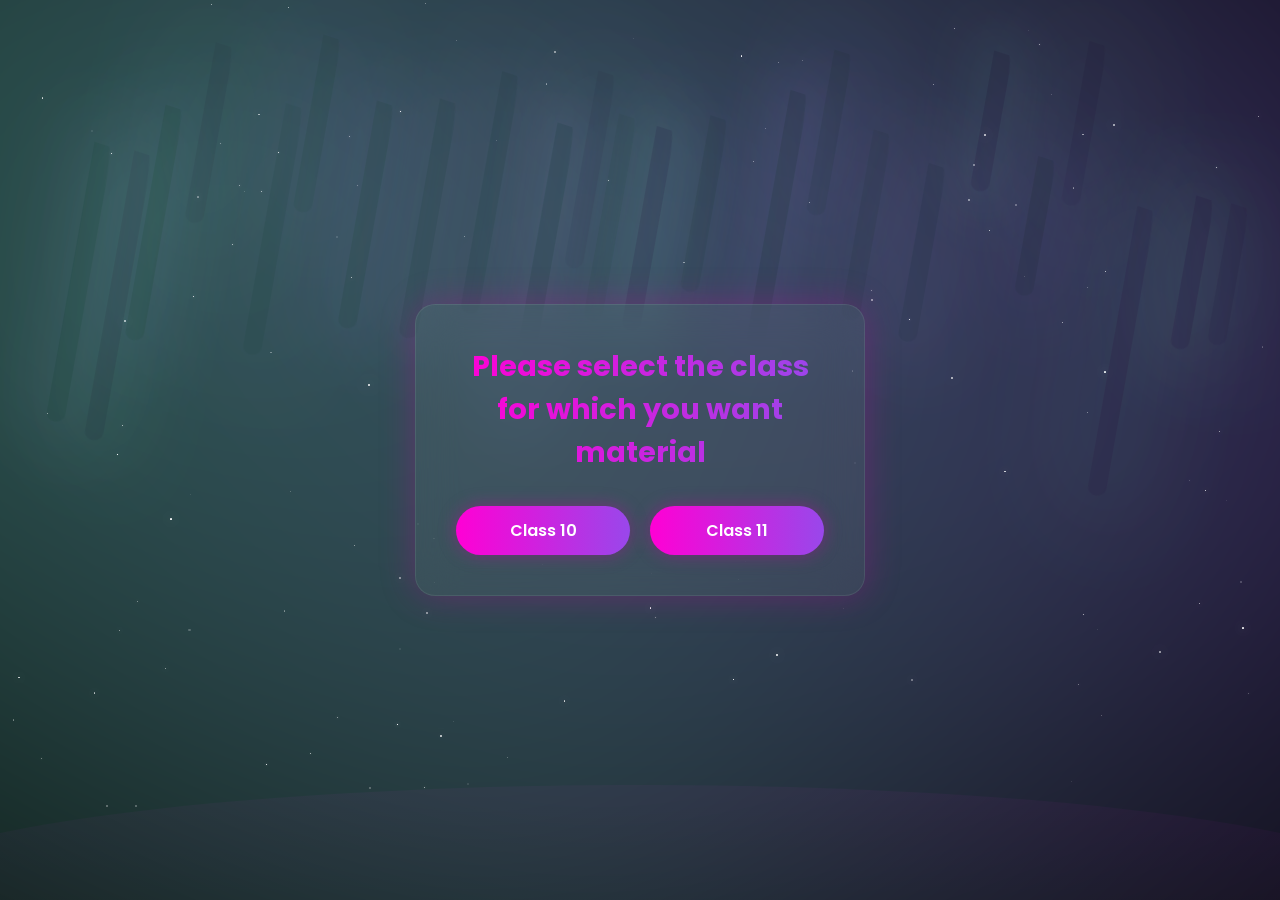
==== index.html @ b0e09a90 "Fresh start: replace with new files" ====
<!DOCTYPE html>
<html lang="en">
<head>
  <meta charset="UTF-8" />
  <meta name="viewport" content="width=device-width, initial-scale=1.0" />
  <title>Study Material Shop</title>
  <link rel="stylesheet" href="style.css" />
</head>
<body>
  <div class="aurora-bg" id="auroraBg">
    <div class="aurora-gradient"></div>
    <div class="aurora-ribbons" id="auroraRibbons"></div>
    <div class="stars" id="stars"></div>
    <div class="wave" style="animation-duration:9s;margin-top:-1300px"></div>
    <div class="wave" style="animation-duration:15s;margin-top:-1330px"></div>
    <div class="wave" style="animation-duration:7s;margin-top:-1360px"></div>
    <div class="wave" style="animation-duration:7s;margin-top:-1390px"></div>
    <div class="hill"></div>
  </div>

  <div class="landing-container">
    <div class="glass-card landing-card">
      <h1 class="gradient-text">Please select the class for which you want material</h1>
      <div class="btn-row">
        <a href="class10.html" class="gradient-btn">Class 10</a>
        <a href="class11.html" class="gradient-btn">Class 11</a>
      </div>
    </div>
  </div>

  <script src="aurora.js"></script>
</body>
</html>
---- style.css ----
@import url('https://fonts.googleapis.com/css2?family=Poppins:wght@400;500;600;700&display=swap');

*, *::before, *::after { box-sizing: border-box; margin: 0; padding: 0; }

:root {
  --background: #08000d;
  --foreground: #ffffff;
  --primary: hsl(310, 100%, 50%);
  --glow-pink: hsl(310, 100%, 40%);
  --glow-violet: hsl(270, 80%, 60%);
  --card-bg: hsl(270, 20%, 8%);
  --card-image-bg: hsl(25, 30%, 85%);
  --glass-bg: rgba(255, 255, 255, 0.06);
  --glass-border: rgba(255, 255, 255, 0.08);
  --muted-fg: hsl(270, 10%, 65%);
  --price-old: hsl(350, 80%, 65%);
  --accent: hsl(160, 80%, 55%);
  --radius: 1.25rem;
}

body {
  font-family: 'Poppins', sans-serif;
  background: var(--background);
  color: var(--foreground);
  min-height: 100vh;
  overflow-x: hidden;
}

a { text-decoration: none; color: inherit; }

/* Glass card */
.glass-card {
  background: var(--glass-bg);
  backdrop-filter: blur(20px);
  border: 1px solid var(--glass-border);
  border-radius: var(--radius);
}

.glass-card-hover:hover {
  transform: translateY(-6px);
  box-shadow: 0 0 60px hsla(310, 100%, 40%, 0.3);
}

/* Gradient text */
.gradient-text {
  background: linear-gradient(90deg, var(--primary), var(--glow-violet));
  -webkit-background-clip: text;
  background-clip: text;
  -webkit-text-fill-color: transparent;
}

/* Gradient button */
.gradient-btn {
  display: inline-block;
  background: linear-gradient(90deg, var(--primary), var(--glow-violet));
  color: #fff;
  box-shadow: 0 0 18px hsla(310, 100%, 40%, 0.4);
  transition: all 0.3s ease;
  padding: 12px 24px;
  border-radius: 50px;
  border: none;
  cursor: pointer;
  font-family: 'Poppins', sans-serif;
  font-size: 1rem;
  font-weight: 600;
  text-align: center;
}

.gradient-btn:hover {
  transform: translateY(-4px);
  box-shadow: 0 0 30px hsla(310, 100%, 40%, 0.8);
}

/* Landing */
.landing-container {
  position: relative;
  z-index: 10;
  min-height: 100vh;
  display: flex;
  align-items: center;
  justify-content: center;
}

.landing-card {
  text-align: center;
  width: 90%;
  max-width: 450px;
  padding: 2.5rem;
  box-shadow: 0 0 35px hsla(310, 100%, 40%, 0.3);
  animation: fadeInUp 0.8s ease;
}

.landing-card h1 { font-size: 1.8rem; margin-bottom: 2rem; }

.btn-row {
  display: flex;
  gap: 1.25rem;
  flex-wrap: wrap;
  justify-content: center;
}

.btn-row .gradient-btn { flex: 1; min-width: 140px; }

/* Class page layout */
.page-content {
  position: relative;
  z-index: 10;
  max-width: 1200px;
  margin: 0 auto;
  padding: 80px 20px 96px;
  animation: fadeInUp 0.8s ease;
}

.page-content h1 { font-size: 1.8rem; font-weight: 700; margin-bottom: 2.5rem; }

/* Switcher */
.switcher {
  position: fixed;
  top: 20px;
  left: 50%;
  transform: translateX(-50%);
  z-index: 50;
  display: flex;
  gap: 8px;
  padding: 6px;
  border-radius: 50px;
  background: var(--glass-bg);
  backdrop-filter: blur(20px);
  border: 1px solid var(--glass-border);
}

.switch-pill {
  padding: 8px 16px;
  border-radius: 25px;
  border: 1px solid rgba(255,255,255,0.2);
  background: rgba(255,255,255,0.05);
  backdrop-filter: blur(10px);
  color: #fff;
  cursor: pointer;
  transition: 0.3s ease;
  font-weight: 500;
  font-size: 0.9rem;
  font-family: 'Poppins', sans-serif;
}

.switch-pill:hover {
  background: linear-gradient(90deg, var(--primary), var(--glow-violet));
}

.switch-pill-active {
  background: #fff;
  color: var(--background);
  font-weight: 600;
}

.switch-pill-active:hover { background: #fff; }

/* Sort bar */
.sort-bar {
  display: flex;
  align-items: center;
  justify-content: flex-end;
  gap: 1rem;
  margin-bottom: 2.25rem;
}

.sort-bar label {
  font-size: 0.875rem;
  font-weight: 500;
  color: var(--muted-fg);
}

.sort-bar select {
  appearance: none;
  padding: 10px 40px 10px 20px;
  border-radius: 50px;
  background: rgba(255,255,255,0.08);
  backdrop-filter: blur(12px);
  border: 1px solid rgba(255,255,255,0.15);
  color: #fff;
  min-width: 200px;
  font-family: 'Poppins', sans-serif;
  font-size: 0.875rem;
  font-weight: 500;
  cursor: pointer;
  outline: none;
}

.sort-bar select option { background: hsl(270, 100%, 8%); }

.sort-bar .arrow {
  position: absolute;
  right: 16px;
  top: 50%;
  transform: translateY(-50%);
  pointer-events: none;
  font-size: 0.75rem;
  opacity: 0.8;
}

/* Product grid */
.product-grid {
  display: grid;
  gap: 2rem;
  grid-template-columns: repeat(auto-fit, minmax(260px, 1fr));
}

/* Product card */
.product-card {
  overflow: hidden;
  transition: all 0.3s ease;
  box-shadow: 0 0 40px hsla(310, 100%, 40%, 0.15);
}

.product-card:hover {
  transform: translateY(-6px);
  box-shadow: 0 0 60px hsla(310, 100%, 40%, 0.3);
}

.product-image {
  height: 260px;
  display: flex;
  align-items: center;
  justify-content: center;
  padding: 20px;
  background: var(--card-image-bg);
  text-align: center;
}

.product-image h2 {
  font-size: 1.125rem;
  font-weight: 600;
  margin-bottom: 0.5rem;
  color: var(--background);
}

.product-image p {
  font-size: 0.875rem;
  color: hsl(270, 20%, 30%);
}

.hot-badge {
  display: inline-block;
  margin-top: 0.75rem;
  padding: 4px 12px;
  border-radius: 50px;
  font-size: 0.75rem;
  font-weight: 600;
  background: linear-gradient(90deg, var(--primary), var(--glow-violet));
  color: #fff;
}

.product-info {
  padding: 20px;
  display: flex;
  justify-content: space-between;
  align-items: center;
}

.price-old {
  text-decoration: line-through;
  font-size: 0.875rem;
  color: var(--price-old);
}

.price-new {
  font-size: 1.125rem;
  font-weight: 600;
}

.product-actions {
  display: flex;
  align-items: center;
  gap: 12px;
}

.icon-btn {
  background: transparent;
  border: none;
  color: #fff;
  font-size: 1.25rem;
  cursor: pointer;
  transition: all 0.3s ease;
  display: flex;
  align-items: center;
  justify-content: center;
}

.icon-btn:hover { color: var(--primary); transform: scale(1.1); }

.qty-control {
  display: flex;
  align-items: center;
  gap: 8px;
  padding: 4px 8px;
  border-radius: 50px;
  background: var(--glass-bg);
  backdrop-filter: blur(20px);
  border: 1px solid var(--glass-border);
}

.qty-btn {
  width: 28px;
  height: 28px;
  border-radius: 50%;
  display: flex;
  align-items: center;
  justify-content: center;
  background: linear-gradient(90deg, var(--primary), var(--glow-violet));
  color: #fff;
  border: none;
  cursor: pointer;
  font-size: 0.875rem;
  font-weight: 600;
}

.qty-num {
  font-size: 0.875rem;
  font-weight: 600;
  min-width: 20px;
  text-align: center;
}

/* Floating cart */
.cart-float {
  position: fixed;
  bottom: 24px;
  right: 24px;
  z-index: 50;
}

.cart-float a {
  display: flex;
  align-items: center;
  gap: 8px;
  padding: 14px 24px;
  border-radius: 50px;
  background: linear-gradient(90deg, var(--primary), var(--glow-violet));
  color: #fff;
  font-weight: 600;
  font-size: 0.95rem;
  box-shadow: 0 0 30px hsla(310, 100%, 40%, 0.5);
  transition: all 0.3s ease;
}

.cart-float a:hover {
  transform: translateY(-4px);
  box-shadow: 0 0 40px hsla(310, 100%, 40%, 0.8);
}

.cart-badge {
  background: #fff;
  color: var(--background);
  font-size: 0.75rem;
  font-weight: 700;
  width: 22px;
  height: 22px;
  border-radius: 50%;
  display: flex;
  align-items: center;
  justify-content: center;
}

/* Cart page */
.cart-container {
  position: relative;
  z-index: 10;
  max-width: 800px;
  margin: 0 auto;
  padding: 80px 20px 96px;
  animation: fadeInUp 0.8s ease;
}

.cart-header {
  display: flex;
  align-items: center;
  gap: 12px;
  margin-bottom: 2rem;
}

.cart-header a {
  font-size: 1.5rem;
  transition: color 0.3s;
}

.cart-header a:hover { color: var(--primary); }

.cart-header h1 { font-size: 1.8rem; font-weight: 700; }

.cart-empty {
  text-align: center;
  padding: 4rem 2rem;
}

.cart-empty p { color: var(--muted-fg); margin: 1rem 0 2rem; font-size: 1.1rem; }

.cart-items { display: flex; flex-direction: column; gap: 1rem; }

.cart-item {
  display: flex;
  align-items: center;
  justify-content: space-between;
  padding: 1rem 1.25rem;
}

.cart-item-left { display: flex; flex-direction: column; gap: 2px; }

.cart-item-name { font-weight: 600; }

.cart-item-meta { font-size: 0.875rem; color: var(--muted-fg); }

.cart-item-right { display: flex; align-items: center; gap: 1rem; }

.cart-item-total { font-weight: 600; min-width: 70px; text-align: right; }

.remove-btn {
  background: transparent;
  border: none;
  color: hsl(350, 80%, 55%);
  cursor: pointer;
  font-size: 1.1rem;
  transition: opacity 0.3s;
}

.remove-btn:hover { opacity: 0.7; }

/* Delivery note */
.delivery-note {
  text-align: center;
  padding: 1rem;
  margin: 1.5rem 0;
  color: var(--accent);
  font-weight: 500;
  border-radius: var(--radius);
  background: var(--glass-bg);
  border: 1px solid var(--glass-border);
}

/* Bill */
.bill-section {
  padding: 1.5rem;
  margin: 1.5rem 0;
}

.bill-row {
  display: flex;
  justify-content: space-between;
  padding: 8px 0;
  font-size: 0.95rem;
}

.bill-row.savings { color: var(--accent); }

.bill-divider {
  border: none;
  border-top: 1px solid rgba(255,255,255,0.1);
  margin: 8px 0;
}

.bill-row.grand {
  font-size: 1.2rem;
  font-weight: 700;
  padding-top: 12px;
}

/* Email section */
.email-section { margin: 1.5rem 0; }

.email-section label {
  display: block;
  font-weight: 600;
  margin-bottom: 0.5rem;
}

.email-section .helper {
  font-size: 0.8rem;
  color: var(--muted-fg);
  margin-bottom: 0.75rem;
}

.email-input-row { display: flex; gap: 8px; }

.email-input {
  flex: 1;
  padding: 12px 20px;
  border-radius: 50px;
  border: 1px solid rgba(255,255,255,0.15);
  background: rgba(255,255,255,0.08);
  backdrop-filter: blur(12px);
  color: #fff;
  font-family: 'Poppins', sans-serif;
  font-size: 0.95rem;
  outline: none;
  transition: border-color 0.3s;
}

.email-input:focus { border-color: var(--primary); }

.email-input.invalid { border-color: hsl(350, 80%, 55%); }

.email-error {
  color: hsl(350, 80%, 55%);
  font-size: 0.8rem;
  margin-top: 6px;
  display: none;
}

/* Privacy info */
.privacy-info {
  padding: 1.25rem;
  margin: 1.5rem 0;
  font-size: 0.85rem;
  color: var(--muted-fg);
  line-height: 1.6;
  border-left: 3px solid var(--glow-violet);
}

.privacy-info strong { color: var(--foreground); }

/* Action buttons */
.cart-actions {
  display: flex;
  flex-direction: column;
  gap: 12px;
  margin-top: 1.5rem;
}

.btn-outline {
  padding: 12px 24px;
  border-radius: 50px;
  border: 1px solid rgba(255,255,255,0.2);
  background: transparent;
  color: #fff;
  font-family: 'Poppins', sans-serif;
  font-size: 1rem;
  font-weight: 500;
  cursor: pointer;
  transition: all 0.3s ease;
}

.btn-outline:hover {
  background: rgba(255,255,255,0.1);
}

.btn-danger {
  border-color: hsl(350, 80%, 55%);
  color: hsl(350, 80%, 55%);
}

.btn-danger:hover {
  background: hsla(350, 80%, 55%, 0.15);
}

/* Toast */
.toast {
  position: fixed;
  bottom: 24px;
  left: 50%;
  transform: translateX(-50%) translateY(100px);
  padding: 12px 24px;
  border-radius: 12px;
  background: hsl(270, 20%, 15%);
  color: #fff;
  font-family: 'Poppins', sans-serif;
  font-size: 0.9rem;
  z-index: 999;
  opacity: 0;
  transition: all 0.3s ease;
  pointer-events: none;
}

.toast.show {
  transform: translateX(-50%) translateY(0);
  opacity: 1;
}

/* Aurora background */
.aurora-bg {
  position: fixed;
  inset: 0;
  width: 100%;
  height: 100%;
  pointer-events: none;
  overflow: hidden;
  z-index: -2;
  background: #000;
}

.aurora-gradient {
  position: absolute;
  left: -50%; top: -50%;
  width: 200%; height: 200%;
  max-width: 2400px; max-height: 2400px;
  background:
    radial-gradient(ellipse at 25% 35%, rgba(80,255,170,0.22) 10%, transparent 60%),
    radial-gradient(ellipse at 75% 45%, rgba(150,90,255,0.22) 10%, transparent 60%),
    radial-gradient(ellipse at 50% 70%, rgba(120,255,200,0.14) 5%, transparent 65%),
    radial-gradient(ellipse at 40% 20%, rgba(170,110,255,0.15) 5%, transparent 70%);
  filter: blur(95px);
  animation: northern 28s linear infinite alternate;
  mix-blend-mode: screen;
}

.aurora-ribbons {
  position: absolute;
  left: 0; right: 0;
  margin: 0 auto;
  display: flex;
  justify-content: center;
  gap: 8px;
  align-items: flex-start;
  top: 10vh;
  max-width: 1400px;
  z-index: -1;
}

.stars { position: absolute; inset: 0; z-index: -4; }

.wave {
  position: absolute;
  left: 50%; top: 50%;
  width: 100vw; height: 100vw;
  max-width: 1400px; max-height: 1400px;
  border-radius: 47%;
  background: rgba(255,255,255,0.03);
  box-shadow: 0 0 30px 10px rgba(255,255,255,0.02);
  opacity: 0.06;
  animation: drift 9s infinite linear;
  z-index: -3;
  pointer-events: none;
}

.hill {
  position: absolute;
  bottom: 0; left: 0;
  width: 120vw; margin-left: -10vw;
  height: 215px; margin-bottom: -100px;
  border-radius: 50%;
  background: linear-gradient(rgb(10,0,10), black);
  box-shadow: 3px 0 50px rgba(0,0,0,0.6);
  z-index: 1;
}

/* Animations */
@keyframes drift {
  0% { transform: translate(-50%, -50%) rotate(0deg); }
  50% { transform: translate(-50%, -50%) rotate(180deg); }
  100% { transform: translate(-50%, -50%) rotate(360deg); }
}

@keyframes topup {
  0%, 100% { transform: translateY(30px); }
  50% { transform: translateY(100px); }
}

@keyframes northern {
  0% { transform: translate(5%, -2%); }
  25% { transform: translate(10%, 7%); }
  40% { transform: rotate(-10deg); }
  60% { transform: translate(7%, -2%); }
  85% { transform: translate(6%, 3%) rotate(12deg); }
  100% { transform: none; }
}

@keyframes fadeInUp {
  from { opacity: 0; transform: translateY(20px); }
  to { opacity: 1; transform: translateY(0); }
}

@media (prefers-reduced-motion: reduce) {
  * { animation: none !important; transition: none !important; }
}


/* FIXES */

/* Change the .hill rule */
.hill {
  position: absolute;
  bottom: 0; left: 0;
  width: 120vw; margin-left: -10vw;
  height: 215px; margin-bottom: -100px;
  border-radius: 50%;
  background: linear-gradient(rgb(10,0,10), black);
  box-shadow: 3px 0 50px rgba(0,0,0,0.6);
  z-index: -1; /* Changed from 1 to -1 */
}

/* Change the .page-content rule */
.page-content {
  position: relative;
  z-index: 10;
  max-width: 1200px;
  margin: 0 auto;
  padding: 80px 20px 96px;
  animation: fadeInUp 0.8s ease;
  min-height: 100vh; /* Add this so content area has height */
}

/* Add/update the .product-card rule */
.product-card {
  overflow: hidden;
  transition: all 0.3s ease;
  box-shadow: 0 0 40px hsla(310, 100%, 40%, 0.15);
  position: relative; /* Add this */
  z-index: 11; /* Add this */
}
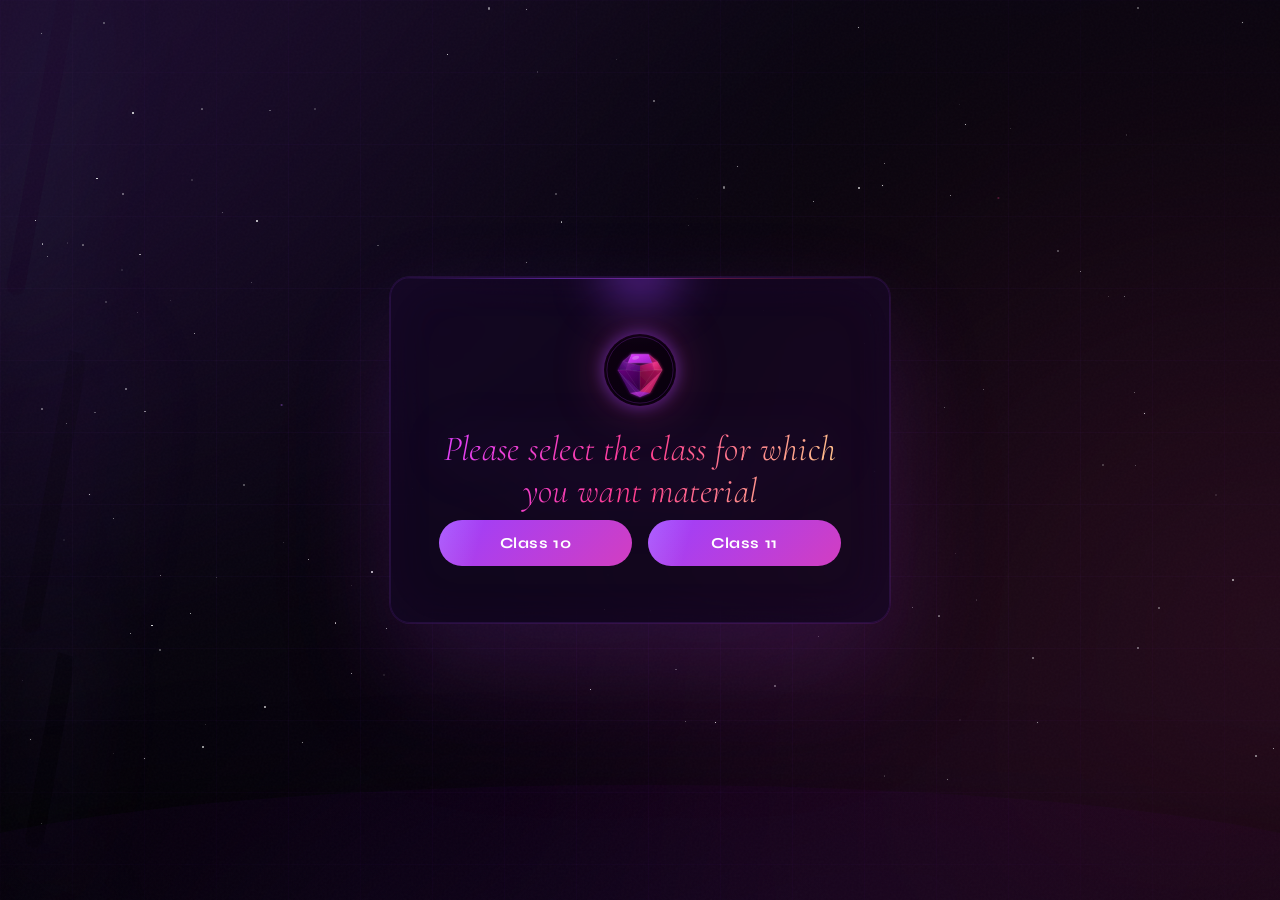
==== commit 78370d35: "Add files via upload" ====
--- a/index.html
+++ b/index.html
@@ -5,6 +5,7 @@
   <meta name="viewport" content="width=device-width, initial-scale=1.0" />
   <title>Study Material Shop</title>
   <link rel="stylesheet" href="style.css" />
+  <link rel="stylesheet" href="logo.css" />
 </head>
 <body>
   <div class="aurora-bg" id="auroraBg">
@@ -20,6 +21,7 @@
 
   <div class="landing-container">
     <div class="glass-card landing-card">
+      <img src="quartz-logo.svg" class="quartz-logo quartz-logo--landing" alt="Quartz">
       <h1 class="gradient-text">Please select the class for which you want material</h1>
       <div class="btn-row">
         <a href="class10.html" class="gradient-btn">Class 10</a>
--- a/style.css
+++ b/style.css
@@ -1,25 +1,38 @@
-@import url('https://fonts.googleapis.com/css2?family=Poppins:wght@400;500;600;700&display=swap');
+@import url('https://fonts.googleapis.com/css2?family=Syne:wght@400;500;600;700;800&family=Cormorant+Garamond:ital,wght@0,300;0,400;0,600;1,300;1,600&family=JetBrains+Mono:wght@300;400;500&display=swap');
 
 *, *::before, *::after { box-sizing: border-box; margin: 0; padding: 0; }
 
 :root {
-  --background: #08000d;
-  --foreground: #ffffff;
+  --background: #05030a;
+  --foreground: #f0eaff;
   --primary: hsl(310, 100%, 50%);
-  --glow-pink: hsl(310, 100%, 40%);
-  --glow-violet: hsl(270, 80%, 60%);
-  --card-bg: hsl(270, 20%, 8%);
-  --card-image-bg: hsl(25, 30%, 85%);
-  --glass-bg: rgba(255, 255, 255, 0.06);
-  --glass-border: rgba(255, 255, 255, 0.08);
-  --muted-fg: hsl(270, 10%, 65%);
-  --price-old: hsl(350, 80%, 65%);
-  --accent: hsl(160, 80%, 55%);
-  --radius: 1.25rem;
-}
+  --glow-pink: hsl(330, 100%, 55%);
+  --glow-violet: hsl(268, 85%, 62%);
+  --card-bg: hsl(268, 18%, 7%);
+  --card-image-bg: hsl(270, 12%, 10%);
+  --glass-bg: rgba(155, 63, 255, 0.04);
+  --glass-border: rgba(155, 63, 255, 0.14);
+  --muted-fg: rgba(200, 170, 255, 0.5);
+  --price-old: hsl(340, 70%, 60%);
+  --accent: hsl(155, 80%, 58%);
+  --radius: 20px;
+
+  /* Extended palette */
+  --violet: #9b3fff;
+  --rose: #ff3d8f;
+  --gold: #ffd28a;
+  --surface: rgba(155, 63, 255, 0.06);
+  --border-glow: rgba(155, 63, 255, 0.4);
+  --grad-main: linear-gradient(135deg, #9b3fff 0%, #ff3d8f 100%);
+  --grad-text: linear-gradient(110deg, #e040ff 0%, #ff3d8f 50%, #ffd28a 100%);
+}
+
+/* ═══════════════════ BASE ═══════════════════ */
+
+html { scroll-behavior: smooth; }
 
 body {
-  font-family: 'Poppins', sans-serif;
+  font-family: 'Syne', sans-serif;
   background: var(--background);
   color: var(--foreground);
   min-height: 100vh;
@@ -28,50 +41,207 @@
 
 a { text-decoration: none; color: inherit; }
 
-/* Glass card */
+::selection { background: rgba(155, 63, 255, 0.4); color: #fff; }
+
+/* ═══════════════════ SCROLLBAR ═══════════════════ */
+::-webkit-scrollbar { width: 4px; }
+::-webkit-scrollbar-track { background: var(--background); }
+::-webkit-scrollbar-thumb { background: rgba(155, 63, 255, 0.35); border-radius: 2px; }
+::-webkit-scrollbar-thumb:hover { background: rgba(155, 63, 255, 0.65); }
+
+/* ═══════════════════ AURORA / BACKGROUND ═══════════════════ */
+
+.aurora-bg {
+  position: fixed;
+  inset: 0;
+  width: 100%;
+  height: 100%;
+  pointer-events: none;
+  overflow: hidden;
+  z-index: -2;
+  background: #05030a;
+}
+
+/* Layered noise grain texture */
+.aurora-bg::after {
+  content: '';
+  position: absolute;
+  inset: 0;
+  background-image: url("data:image/svg+xml,%3Csvg viewBox='0 0 512 512' xmlns='http://www.w3.org/2000/svg'%3E%3Cfilter id='n'%3E%3CfeTurbulence type='fractalNoise' baseFrequency='0.75' numOctaves='4' stitchTiles='stitch'/%3E%3C/filter%3E%3Crect width='100%25' height='100%25' filter='url(%23n)' opacity='1'/%3E%3C/svg%3E");
+  opacity: 0.025;
+  pointer-events: none;
+}
+
+.aurora-gradient {
+  position: absolute;
+  left: -50%; top: -50%;
+  width: 200%; height: 200%;
+  max-width: 2400px; max-height: 2400px;
+  background:
+    radial-gradient(ellipse 60% 50% at 20% 30%, rgba(155, 63, 255, 0.18) 0%, transparent 70%),
+    radial-gradient(ellipse 50% 60% at 80% 60%, rgba(255, 61, 143, 0.14) 0%, transparent 65%),
+    radial-gradient(ellipse 40% 40% at 55% 85%, rgba(120, 20, 200, 0.12) 0%, transparent 70%),
+    radial-gradient(ellipse 70% 30% at 50% 10%, rgba(180, 80, 255, 0.08) 0%, transparent 80%);
+  filter: blur(80px);
+  animation: northern 28s linear infinite alternate;
+  mix-blend-mode: screen;
+}
+
+/* Grid overlay */
+.aurora-ribbons {
+  position: absolute;
+  inset: 0;
+  background-image:
+    linear-gradient(rgba(155, 63, 255, 0.035) 1px, transparent 1px),
+    linear-gradient(90deg, rgba(155, 63, 255, 0.035) 1px, transparent 1px);
+  background-size: 72px 72px;
+  mask-image: radial-gradient(ellipse 90% 90% at 50% 50%, black 30%, transparent 100%);
+}
+
+.stars {
+  position: absolute;
+  inset: 0;
+  z-index: -4;
+  background-image:
+    radial-gradient(1px 1px at 15% 20%, rgba(255,255,255,0.5) 0%, transparent 100%),
+    radial-gradient(1px 1px at 42% 8%, rgba(255,255,255,0.35) 0%, transparent 100%),
+    radial-gradient(1px 1px at 68% 35%, rgba(255,255,255,0.4) 0%, transparent 100%),
+    radial-gradient(1px 1px at 88% 15%, rgba(255,255,255,0.3) 0%, transparent 100%),
+    radial-gradient(1px 1px at 5% 60%, rgba(255,255,255,0.25) 0%, transparent 100%),
+    radial-gradient(1px 1px at 30% 75%, rgba(255,255,255,0.3) 0%, transparent 100%),
+    radial-gradient(1px 1px at 75% 80%, rgba(255,255,255,0.2) 0%, transparent 100%),
+    radial-gradient(1px 1px at 95% 55%, rgba(255,255,255,0.35) 0%, transparent 100%),
+    radial-gradient(1px 1px at 55% 92%, rgba(255,255,255,0.25) 0%, transparent 100%),
+    radial-gradient(1.5px 1.5px at 22% 45%, rgba(180,100,255,0.5) 0%, transparent 100%),
+    radial-gradient(1.5px 1.5px at 78% 22%, rgba(255,61,143,0.4) 0%, transparent 100%);
+}
+
+.wave {
+  position: absolute;
+  left: 50%; top: 50%;
+  width: 100vw; height: 100vw;
+  max-width: 1200px; max-height: 1200px;
+  border-radius: 47%;
+  background: rgba(155, 63, 255, 0.02);
+  box-shadow: 0 0 60px 20px rgba(155, 63, 255, 0.015);
+  opacity: 0.08;
+  animation: drift 12s infinite linear;
+  z-index: -3;
+  pointer-events: none;
+}
+
+.hill {
+  position: absolute;
+  bottom: 0; left: 0;
+  width: 120vw; margin-left: -10vw;
+  height: 215px; margin-bottom: -100px;
+  border-radius: 50%;
+  background: linear-gradient(rgb(8, 0, 14), #05030a);
+  box-shadow: 0 0 80px rgba(0, 0, 0, 0.8);
+  z-index: -1;
+}
+
+/* ═══════════════════ GLASS CARD ═══════════════════ */
+
 .glass-card {
-  background: var(--glass-bg);
-  backdrop-filter: blur(20px);
+  background: rgba(20, 8, 35, 0.65);
+  backdrop-filter: blur(24px) saturate(160%);
+  -webkit-backdrop-filter: blur(24px) saturate(160%);
   border: 1px solid var(--glass-border);
   border-radius: var(--radius);
+  position: relative;
+  overflow: hidden;
+}
+
+/* Subtle inner shine on top edge */
+.glass-card::before {
+  content: '';
+  position: absolute;
+  top: 0; left: 0; right: 0;
+  height: 1px;
+  background: linear-gradient(90deg, transparent, rgba(155, 63, 255, 0.5), rgba(255, 61, 143, 0.3), transparent);
+  pointer-events: none;
+}
+
+.glass-card-hover {
+  transition: all 0.4s cubic-bezier(0.22, 1, 0.36, 1);
 }
 
 .glass-card-hover:hover {
-  transform: translateY(-6px);
-  box-shadow: 0 0 60px hsla(310, 100%, 40%, 0.3);
-}
-
-/* Gradient text */
+  transform: translateY(-8px);
+  border-color: rgba(155, 63, 255, 0.35);
+  box-shadow:
+    0 0 0 1px rgba(155, 63, 255, 0.1),
+    0 20px 60px rgba(155, 63, 255, 0.2),
+    0 40px 120px rgba(255, 61, 143, 0.08),
+    inset 0 1px 0 rgba(255, 255, 255, 0.06);
+}
+
+/* ═══════════════════ GRADIENT TEXT ═══════════════════ */
+
 .gradient-text {
-  background: linear-gradient(90deg, var(--primary), var(--glow-violet));
+  background: var(--grad-text);
   -webkit-background-clip: text;
   background-clip: text;
   -webkit-text-fill-color: transparent;
-}
-
-/* Gradient button */
+  filter: drop-shadow(0 0 30px rgba(155, 63, 255, 0.4));
+}
+
+/* ═══════════════════ GRADIENT BUTTON ═══════════════════ */
+
 .gradient-btn {
-  display: inline-block;
-  background: linear-gradient(90deg, var(--primary), var(--glow-violet));
+  display: inline-flex;
+  align-items: center;
+  justify-content: center;
+  background: var(--grad-main);
+  background-size: 200% 100%;
+  background-position: 0% 50%;
   color: #fff;
-  box-shadow: 0 0 18px hsla(310, 100%, 40%, 0.4);
-  transition: all 0.3s ease;
-  padding: 12px 24px;
+  box-shadow: 0 0 0 rgba(155, 63, 255, 0);
+  transition: all 0.4s cubic-bezier(0.22, 1, 0.36, 1);
+  padding: 14px 32px;
   border-radius: 50px;
   border: none;
   cursor: pointer;
-  font-family: 'Poppins', sans-serif;
-  font-size: 1rem;
-  font-weight: 600;
+  font-family: 'Syne', sans-serif;
+  font-size: 0.95rem;
+  font-weight: 700;
+  letter-spacing: 0.04em;
   text-align: center;
+  position: relative;
+  overflow: hidden;
+}
+
+/* Shimmer sweep on hover */
+.gradient-btn::after {
+  content: '';
+  position: absolute;
+  inset: 0;
+  background: linear-gradient(105deg, transparent 40%, rgba(255,255,255,0.15) 50%, transparent 60%);
+  background-size: 200% 100%;
+  background-position: -100% 0;
+  transition: background-position 0s;
+  pointer-events: none;
 }
 
 .gradient-btn:hover {
-  transform: translateY(-4px);
-  box-shadow: 0 0 30px hsla(310, 100%, 40%, 0.8);
-}
-
-/* Landing */
+  transform: translateY(-3px);
+  background-position: 100% 50%;
+  box-shadow:
+    0 0 0 1px rgba(155, 63, 255, 0.2),
+    0 8px 30px rgba(155, 63, 255, 0.45),
+    0 20px 60px rgba(255, 61, 143, 0.2);
+}
+
+.gradient-btn:hover::after {
+  background-position: 200% 0;
+  transition: background-position 0.6s ease;
+}
+
+.gradient-btn:active { transform: translateY(0); }
+
+/* ═══════════════════ LANDING ═══════════════════ */
+
 .landing-container {
   position: relative;
   z-index: 10;
@@ -84,36 +254,84 @@
 .landing-card {
   text-align: center;
   width: 90%;
-  max-width: 450px;
-  padding: 2.5rem;
-  box-shadow: 0 0 35px hsla(310, 100%, 40%, 0.3);
-  animation: fadeInUp 0.8s ease;
-}
-
-.landing-card h1 { font-size: 1.8rem; margin-bottom: 2rem; }
+  max-width: 500px;
+  padding: 3.5rem 3rem;
+  animation: fadeInUp 0.9s cubic-bezier(0.22, 1, 0.36, 1);
+  box-shadow:
+    0 0 0 1px rgba(155, 63, 255, 0.12),
+    0 40px 100px rgba(155, 63, 255, 0.15),
+    0 80px 160px rgba(255, 61, 143, 0.06),
+    inset 0 0 60px rgba(155, 63, 255, 0.04);
+}
+
+/* Decorative gem glow at top of landing card */
+.landing-card::after {
+  content: '';
+  position: absolute;
+  top: -40px; left: 50%;
+  transform: translateX(-50%);
+  width: 120px; height: 80px;
+  background: radial-gradient(ellipse, rgba(155, 63, 255, 0.6) 0%, transparent 70%);
+  filter: blur(20px);
+  pointer-events: none;
+}
+
+.landing-card h1 {
+  font-family: 'Cormorant Garamond', Georgia, serif;
+  font-size: 2.2rem;
+  font-weight: 300;
+  font-style: italic;
+  letter-spacing: 0.01em;
+  line-height: 1.2;
+  margin-bottom: 0.5rem;
+  color: rgba(255,255,255,0.95);
+}
+
+.landing-card h1 strong {
+  font-weight: 600;
+  font-style: normal;
+  display: block;
+  font-size: 1.1em;
+  background: var(--grad-text);
+  -webkit-background-clip: text;
+  background-clip: text;
+  -webkit-text-fill-color: transparent;
+  letter-spacing: -0.01em;
+}
+
+/* Eyebrow label above h1 */
+.landing-eyebrow {
+  display: block;
+  font-family: 'JetBrains Mono', monospace;
+  font-size: 0.65rem;
+  letter-spacing: 0.22em;
+  text-transform: uppercase;
+  color: rgba(155, 63, 255, 0.7);
+  margin-bottom: 1rem;
+  font-weight: 400;
+}
+
+.landing-divider {
+  width: 60px;
+  height: 1px;
+  background: linear-gradient(90deg, transparent, rgba(155,63,255,0.6), rgba(255,61,143,0.4), transparent);
+  margin: 1.5rem auto 2rem;
+}
 
 .btn-row {
   display: flex;
-  gap: 1.25rem;
+  gap: 1rem;
   flex-wrap: wrap;
   justify-content: center;
 }
 
-.btn-row .gradient-btn { flex: 1; min-width: 140px; }
-
-/* Class page layout */
-.page-content {
-  position: relative;
-  z-index: 10;
-  max-width: 1200px;
-  margin: 0 auto;
-  padding: 80px 20px 96px;
-  animation: fadeInUp 0.8s ease;
-}
-
-.page-content h1 { font-size: 1.8rem; font-weight: 700; margin-bottom: 2.5rem; }
-
-/* Switcher */
+.btn-row .gradient-btn {
+  flex: 1;
+  min-width: 140px;
+}
+
+/* ═══════════════════ SWITCHER / NAV ═══════════════════ */
+
 .switcher {
   position: fixed;
   top: 20px;
@@ -121,72 +339,142 @@
   transform: translateX(-50%);
   z-index: 50;
   display: flex;
-  gap: 8px;
-  padding: 6px;
+  gap: 6px;
+  padding: 5px;
   border-radius: 50px;
-  background: var(--glass-bg);
-  backdrop-filter: blur(20px);
-  border: 1px solid var(--glass-border);
+  background: rgba(8, 4, 16, 0.75);
+  backdrop-filter: blur(24px) saturate(200%);
+  border: 1px solid rgba(155, 63, 255, 0.18);
+  box-shadow:
+    0 0 0 1px rgba(0,0,0,0.5),
+    0 8px 30px rgba(0,0,0,0.4),
+    inset 0 1px 0 rgba(255,255,255,0.04);
 }
 
 .switch-pill {
-  padding: 8px 16px;
+  padding: 9px 20px;
   border-radius: 25px;
-  border: 1px solid rgba(255,255,255,0.2);
-  background: rgba(255,255,255,0.05);
-  backdrop-filter: blur(10px);
+  border: 1px solid transparent;
+  background: transparent;
+  color: rgba(200, 170, 255, 0.6);
+  cursor: pointer;
+  transition: all 0.3s cubic-bezier(0.22, 1, 0.36, 1);
+  font-weight: 600;
+  font-size: 0.82rem;
+  font-family: 'Syne', sans-serif;
+  letter-spacing: 0.04em;
+  white-space: nowrap;
+}
+
+.switch-pill:hover {
   color: #fff;
-  cursor: pointer;
-  transition: 0.3s ease;
-  font-weight: 500;
-  font-size: 0.9rem;
-  font-family: 'Poppins', sans-serif;
-}
-
-.switch-pill:hover {
-  background: linear-gradient(90deg, var(--primary), var(--glow-violet));
+  background: rgba(155, 63, 255, 0.15);
+  border-color: rgba(155, 63, 255, 0.25);
 }
 
 .switch-pill-active {
-  background: #fff;
-  color: var(--background);
+  background: linear-gradient(135deg, rgba(155, 63, 255, 0.25), rgba(255, 61, 143, 0.15));
+  color: #fff;
+  border-color: rgba(155, 63, 255, 0.4);
+  box-shadow:
+    inset 0 1px 0 rgba(255,255,255,0.1),
+    0 0 16px rgba(155, 63, 255, 0.2);
+}
+
+.switch-pill-active:hover {
+  background: linear-gradient(135deg, rgba(155, 63, 255, 0.3), rgba(255, 61, 143, 0.2));
+}
+
+/* ═══════════════════ PAGE CONTENT ═══════════════════ */
+
+.page-content {
+  position: relative;
+  z-index: 10;
+  max-width: 1240px;
+  margin: 0 auto;
+  padding: 90px 28px 100px;
+  animation: fadeInUp 0.8s cubic-bezier(0.22, 1, 0.36, 1);
+  min-height: 100vh;
+}
+
+.page-content h1 {
+  font-family: 'Cormorant Garamond', Georgia, serif;
+  font-size: 2.6rem;
+  font-weight: 300;
+  font-style: italic;
+  letter-spacing: -0.01em;
+  margin-bottom: 2.5rem;
+  color: rgba(255,255,255,0.9);
+  position: relative;
+  display: inline-block;
+}
+
+.page-content h1 em {
+  font-style: normal;
   font-weight: 600;
-}
-
-.switch-pill-active:hover { background: #fff; }
-
-/* Sort bar */
+  background: var(--grad-text);
+  -webkit-background-clip: text;
+  background-clip: text;
+  -webkit-text-fill-color: transparent;
+}
+
+/* Decorative underline below h1 */
+.page-content h1::after {
+  content: '';
+  position: absolute;
+  bottom: -10px; left: 0;
+  width: 80px; height: 2px;
+  background: linear-gradient(90deg, var(--violet), var(--rose), transparent);
+  border-radius: 2px;
+}
+
+/* ═══════════════════ SORT BAR ═══════════════════ */
+
 .sort-bar {
   display: flex;
   align-items: center;
   justify-content: flex-end;
   gap: 1rem;
-  margin-bottom: 2.25rem;
+  margin-bottom: 2.5rem;
 }
 
 .sort-bar label {
-  font-size: 0.875rem;
-  font-weight: 500;
+  font-size: 0.75rem;
+  font-weight: 600;
+  letter-spacing: 0.1em;
+  text-transform: uppercase;
   color: var(--muted-fg);
+  font-family: 'JetBrains Mono', monospace;
 }
 
 .sort-bar select {
   appearance: none;
-  padding: 10px 40px 10px 20px;
+  -webkit-appearance: none;
+  padding: 11px 42px 11px 20px;
   border-radius: 50px;
-  background: rgba(255,255,255,0.08);
-  backdrop-filter: blur(12px);
-  border: 1px solid rgba(255,255,255,0.15);
+  background: rgba(20, 8, 35, 0.7);
+  backdrop-filter: blur(16px);
+  border: 1px solid rgba(155, 63, 255, 0.2);
   color: #fff;
   min-width: 200px;
-  font-family: 'Poppins', sans-serif;
-  font-size: 0.875rem;
-  font-weight: 500;
+  font-family: 'Syne', sans-serif;
+  font-size: 0.82rem;
+  font-weight: 600;
   cursor: pointer;
   outline: none;
-}
-
-.sort-bar select option { background: hsl(270, 100%, 8%); }
+  transition: all 0.3s ease;
+  background-image: url("data:image/svg+xml,%3Csvg xmlns='http://www.w3.org/2000/svg' viewBox='0 0 24 24' fill='none' stroke='%239b3fff' stroke-width='2'%3E%3Cpolyline points='6 9 12 15 18 9'%3E%3C/polyline%3E%3C/svg%3E");
+  background-repeat: no-repeat;
+  background-position: right 16px center;
+  background-size: 14px;
+}
+
+.sort-bar select:focus {
+  border-color: rgba(155, 63, 255, 0.5);
+  box-shadow: 0 0 0 3px rgba(155, 63, 255, 0.1);
+}
+
+.sort-bar select option { background: #12081e; }
 
 .sort-bar .arrow {
   position: absolute;
@@ -198,95 +486,172 @@
   opacity: 0.8;
 }
 
-/* Product grid */
+/* ═══════════════════ PRODUCT GRID ═══════════════════ */
+
 .product-grid {
   display: grid;
-  gap: 2rem;
-  grid-template-columns: repeat(auto-fit, minmax(260px, 1fr));
-}
-
-/* Product card */
+  gap: 1.5rem;
+  grid-template-columns: repeat(auto-fill, minmax(280px, 1fr));
+}
+
+/* ═══════════════════ PRODUCT CARD ═══════════════════ */
+
 .product-card {
   overflow: hidden;
-  transition: all 0.3s ease;
-  box-shadow: 0 0 40px hsla(310, 100%, 40%, 0.15);
+  transition: all 0.4s cubic-bezier(0.22, 1, 0.36, 1);
+  box-shadow: 0 0 0 1px rgba(155, 63, 255, 0.08), 0 20px 60px rgba(0,0,0,0.4);
+  background: rgba(14, 6, 26, 0.8);
+  backdrop-filter: blur(20px);
+  border: 1px solid rgba(155, 63, 255, 0.1);
+  border-radius: var(--radius);
+  position: relative;
+  z-index: 11;
+}
+
+/* Top accent line per card */
+.product-card::before {
+  content: '';
+  position: absolute;
+  top: 0; left: 0; right: 0;
+  height: 1px;
+  background: linear-gradient(90deg, transparent, rgba(155, 63, 255, 0.6), rgba(255, 61, 143, 0.4), transparent);
+  pointer-events: none;
+  z-index: 2;
+  opacity: 0;
+  transition: opacity 0.4s ease;
 }
 
 .product-card:hover {
-  transform: translateY(-6px);
-  box-shadow: 0 0 60px hsla(310, 100%, 40%, 0.3);
-}
+  transform: translateY(-10px) scale(1.01);
+  border-color: rgba(155, 63, 255, 0.3);
+  box-shadow:
+    0 0 0 1px rgba(155, 63, 255, 0.15),
+    0 30px 80px rgba(155, 63, 255, 0.18),
+    0 60px 120px rgba(255, 61, 143, 0.06);
+}
+
+.product-card:hover::before { opacity: 1; }
 
 .product-image {
-  height: 260px;
-  display: flex;
+  height: 240px;
+  display: flex;
+  flex-direction: column;
   align-items: center;
   justify-content: center;
-  padding: 20px;
-  background: var(--card-image-bg);
+  padding: 28px 24px;
+  background: linear-gradient(145deg, rgba(155, 63, 255, 0.08) 0%, rgba(255, 61, 143, 0.05) 100%);
   text-align: center;
+  position: relative;
+  border-bottom: 1px solid rgba(155, 63, 255, 0.08);
+}
+
+/* Decorative corner marks */
+.product-image::before,
+.product-image::after {
+  content: '';
+  position: absolute;
+  width: 18px; height: 18px;
+  border-color: rgba(155, 63, 255, 0.3);
+  border-style: solid;
+}
+.product-image::before {
+  top: 12px; left: 12px;
+  border-width: 1px 0 0 1px;
+}
+.product-image::after {
+  bottom: 12px; right: 12px;
+  border-width: 0 1px 1px 0;
 }
 
 .product-image h2 {
-  font-size: 1.125rem;
+  font-family: 'Cormorant Garamond', Georgia, serif;
+  font-size: 1.25rem;
   font-weight: 600;
   margin-bottom: 0.5rem;
-  color: var(--background);
+  color: var(--foreground);
+  line-height: 1.3;
 }
 
 .product-image p {
-  font-size: 0.875rem;
-  color: hsl(270, 20%, 30%);
+  font-size: 0.82rem;
+  color: var(--muted-fg);
+  line-height: 1.6;
+  font-weight: 400;
 }
 
 .hot-badge {
-  display: inline-block;
-  margin-top: 0.75rem;
-  padding: 4px 12px;
+  display: inline-flex;
+  align-items: center;
+  gap: 5px;
+  margin-top: 1rem;
+  padding: 5px 14px;
   border-radius: 50px;
-  font-size: 0.75rem;
-  font-weight: 600;
-  background: linear-gradient(90deg, var(--primary), var(--glow-violet));
-  color: #fff;
+  font-size: 0.7rem;
+  font-weight: 700;
+  letter-spacing: 0.08em;
+  text-transform: uppercase;
+  background: linear-gradient(110deg, rgba(155,63,255,0.2), rgba(255,61,143,0.2));
+  border: 1px solid rgba(255, 61, 143, 0.35);
+  color: #ff7ab8;
+  box-shadow: 0 0 16px rgba(255, 61, 143, 0.15);
+  font-family: 'JetBrains Mono', monospace;
 }
 
 .product-info {
-  padding: 20px;
+  padding: 18px 20px;
   display: flex;
   justify-content: space-between;
   align-items: center;
+  background: rgba(0,0,0,0.2);
 }
 
 .price-old {
   text-decoration: line-through;
-  font-size: 0.875rem;
-  color: var(--price-old);
+  font-size: 0.78rem;
+  color: rgba(255, 61, 143, 0.5);
+  font-family: 'JetBrains Mono', monospace;
+  font-weight: 300;
+  display: block;
 }
 
 .price-new {
-  font-size: 1.125rem;
-  font-weight: 600;
+  font-size: 1.2rem;
+  font-weight: 700;
+  font-family: 'JetBrains Mono', monospace;
+  background: linear-gradient(90deg, #e040ff, #ff3d8f);
+  -webkit-background-clip: text;
+  background-clip: text;
+  -webkit-text-fill-color: transparent;
+  display: block;
 }
 
 .product-actions {
   display: flex;
   align-items: center;
-  gap: 12px;
+  gap: 8px;
 }
 
 .icon-btn {
-  background: transparent;
-  border: none;
-  color: #fff;
-  font-size: 1.25rem;
+  background: rgba(155, 63, 255, 0.08);
+  border: 1px solid rgba(155, 63, 255, 0.15);
+  border-radius: 50%;
+  width: 36px; height: 36px;
+  color: rgba(200, 170, 255, 0.6);
+  font-size: 1rem;
   cursor: pointer;
-  transition: all 0.3s ease;
+  transition: all 0.3s cubic-bezier(0.22, 1, 0.36, 1);
   display: flex;
   align-items: center;
   justify-content: center;
 }
 
-.icon-btn:hover { color: var(--primary); transform: scale(1.1); }
+.icon-btn:hover {
+  color: var(--primary);
+  border-color: rgba(155, 63, 255, 0.5);
+  background: rgba(155, 63, 255, 0.15);
+  transform: scale(1.12);
+  box-shadow: 0 0 16px rgba(155, 63, 255, 0.25);
+}
 
 .qty-control {
   display: flex;
@@ -294,279 +659,448 @@
   gap: 8px;
   padding: 4px 8px;
   border-radius: 50px;
-  background: var(--glass-bg);
-  backdrop-filter: blur(20px);
-  border: 1px solid var(--glass-border);
+  background: rgba(20, 8, 35, 0.8);
+  backdrop-filter: blur(12px);
+  border: 1px solid rgba(155, 63, 255, 0.2);
 }
 
 .qty-btn {
-  width: 28px;
-  height: 28px;
+  width: 26px; height: 26px;
   border-radius: 50%;
   display: flex;
   align-items: center;
   justify-content: center;
-  background: linear-gradient(90deg, var(--primary), var(--glow-violet));
+  background: linear-gradient(135deg, var(--violet), var(--rose));
   color: #fff;
   border: none;
   cursor: pointer;
-  font-size: 0.875rem;
-  font-weight: 600;
+  font-size: 0.8rem;
+  font-weight: 700;
+  transition: all 0.25s ease;
+  box-shadow: 0 0 10px rgba(155, 63, 255, 0.3);
+}
+
+.qty-btn:hover {
+  transform: scale(1.1);
+  box-shadow: 0 0 18px rgba(155, 63, 255, 0.5);
 }
 
 .qty-num {
-  font-size: 0.875rem;
-  font-weight: 600;
+  font-size: 0.85rem;
+  font-weight: 700;
   min-width: 20px;
   text-align: center;
-}
-
-/* Floating cart */
+  font-family: 'JetBrains Mono', monospace;
+  color: #fff;
+}
+
+/* ═══════════════════ FLOATING CART ═══════════════════ */
+
 .cart-float {
   position: fixed;
-  bottom: 24px;
-  right: 24px;
+  bottom: 28px;
+  right: 28px;
   z-index: 50;
 }
 
 .cart-float a {
   display: flex;
   align-items: center;
-  gap: 8px;
-  padding: 14px 24px;
+  gap: 10px;
+  padding: 15px 26px;
   border-radius: 50px;
-  background: linear-gradient(90deg, var(--primary), var(--glow-violet));
+  background: linear-gradient(135deg, rgba(155, 63, 255, 0.9), rgba(255, 61, 143, 0.85));
   color: #fff;
-  font-weight: 600;
-  font-size: 0.95rem;
-  box-shadow: 0 0 30px hsla(310, 100%, 40%, 0.5);
-  transition: all 0.3s ease;
+  font-weight: 700;
+  font-size: 0.88rem;
+  letter-spacing: 0.04em;
+  font-family: 'Syne', sans-serif;
+  box-shadow:
+    0 0 0 1px rgba(155, 63, 255, 0.3),
+    0 10px 40px rgba(155, 63, 255, 0.35),
+    0 20px 60px rgba(255, 61, 143, 0.15),
+    inset 0 1px 0 rgba(255,255,255,0.15);
+  transition: all 0.4s cubic-bezier(0.22, 1, 0.36, 1);
+  position: relative;
+  overflow: hidden;
+}
+
+.cart-float a::before {
+  content: '';
+  position: absolute;
+  inset: 0;
+  background: linear-gradient(105deg, transparent 40%, rgba(255,255,255,0.12) 50%, transparent 60%);
+  background-size: 200% 100%;
+  background-position: -100% 0;
+  transition: background-position 0s;
 }
 
 .cart-float a:hover {
-  transform: translateY(-4px);
-  box-shadow: 0 0 40px hsla(310, 100%, 40%, 0.8);
+  transform: translateY(-5px) scale(1.02);
+  box-shadow:
+    0 0 0 1px rgba(155, 63, 255, 0.4),
+    0 15px 50px rgba(155, 63, 255, 0.5),
+    0 30px 80px rgba(255, 61, 143, 0.2);
+}
+
+.cart-float a:hover::before {
+  background-position: 200% 0;
+  transition: background-position 0.6s ease;
 }
 
 .cart-badge {
-  background: #fff;
-  color: var(--background);
-  font-size: 0.75rem;
-  font-weight: 700;
-  width: 22px;
-  height: 22px;
+  background: rgba(255,255,255,0.95);
+  color: #1a0030;
+  font-size: 0.7rem;
+  font-weight: 800;
+  width: 22px; height: 22px;
   border-radius: 50%;
   display: flex;
   align-items: center;
   justify-content: center;
-}
-
-/* Cart page */
+  font-family: 'Syne', sans-serif;
+  box-shadow: 0 2px 8px rgba(0,0,0,0.3);
+}
+
+/* ═══════════════════ CART PAGE ═══════════════════ */
+
 .cart-container {
   position: relative;
   z-index: 10;
-  max-width: 800px;
+  max-width: 740px;
   margin: 0 auto;
-  padding: 80px 20px 96px;
-  animation: fadeInUp 0.8s ease;
+  padding: 80px 24px 100px;
+  animation: fadeInUp 0.8s cubic-bezier(0.22, 1, 0.36, 1);
 }
 
 .cart-header {
   display: flex;
   align-items: center;
-  gap: 12px;
-  margin-bottom: 2rem;
+  gap: 14px;
+  margin-bottom: 2.5rem;
 }
 
 .cart-header a {
-  font-size: 1.5rem;
-  transition: color 0.3s;
-}
-
-.cart-header a:hover { color: var(--primary); }
-
-.cart-header h1 { font-size: 1.8rem; font-weight: 700; }
+  font-size: 1.4rem;
+  color: rgba(200, 170, 255, 0.6);
+  transition: all 0.3s ease;
+  width: 40px; height: 40px;
+  border-radius: 50%;
+  border: 1px solid rgba(155, 63, 255, 0.2);
+  background: rgba(155, 63, 255, 0.06);
+  display: flex;
+  align-items: center;
+  justify-content: center;
+}
+
+.cart-header a:hover {
+  color: var(--violet);
+  border-color: rgba(155, 63, 255, 0.5);
+  background: rgba(155, 63, 255, 0.12);
+  box-shadow: 0 0 16px rgba(155, 63, 255, 0.2);
+}
+
+.cart-header h1 {
+  font-family: 'Cormorant Garamond', Georgia, serif;
+  font-size: 2.2rem;
+  font-weight: 300;
+  font-style: italic;
+  letter-spacing: -0.01em;
+  color: rgba(255,255,255,0.92);
+}
 
 .cart-empty {
   text-align: center;
-  padding: 4rem 2rem;
-}
-
-.cart-empty p { color: var(--muted-fg); margin: 1rem 0 2rem; font-size: 1.1rem; }
-
-.cart-items { display: flex; flex-direction: column; gap: 1rem; }
+  padding: 5rem 2rem;
+}
+
+.cart-empty p {
+  color: var(--muted-fg);
+  margin: 1rem 0 2.5rem;
+  font-size: 1rem;
+  line-height: 1.7;
+}
+
+.cart-items { display: flex; flex-direction: column; gap: 1px; }
 
 .cart-item {
   display: flex;
   align-items: center;
   justify-content: space-between;
-  padding: 1rem 1.25rem;
-}
-
-.cart-item-left { display: flex; flex-direction: column; gap: 2px; }
-
-.cart-item-name { font-weight: 600; }
-
-.cart-item-meta { font-size: 0.875rem; color: var(--muted-fg); }
+  padding: 1.2rem 1.5rem;
+  background: rgba(14, 6, 26, 0.7);
+  border: 1px solid rgba(155, 63, 255, 0.1);
+  transition: border-color 0.3s ease;
+  border-radius: 14px;
+  margin-bottom: 8px;
+}
+
+.cart-item:hover {
+  border-color: rgba(155, 63, 255, 0.22);
+}
+
+.cart-item-left { display: flex; flex-direction: column; gap: 3px; }
+
+.cart-item-name {
+  font-weight: 700;
+  font-size: 0.95rem;
+  color: rgba(255,255,255,0.9);
+}
+
+.cart-item-meta {
+  font-size: 0.78rem;
+  color: var(--muted-fg);
+  font-family: 'JetBrains Mono', monospace;
+  font-weight: 300;
+}
 
 .cart-item-right { display: flex; align-items: center; gap: 1rem; }
 
-.cart-item-total { font-weight: 600; min-width: 70px; text-align: right; }
+.cart-item-total {
+  font-weight: 700;
+  min-width: 80px;
+  text-align: right;
+  font-family: 'JetBrains Mono', monospace;
+  color: #e040ff;
+  font-size: 1rem;
+}
 
 .remove-btn {
-  background: transparent;
-  border: none;
-  color: hsl(350, 80%, 55%);
+  background: rgba(255, 61, 143, 0.06);
+  border: 1px solid rgba(255, 61, 143, 0.15);
+  border-radius: 50%;
+  width: 30px; height: 30px;
+  display: flex;
+  align-items: center;
+  justify-content: center;
+  color: rgba(255, 100, 160, 0.6);
   cursor: pointer;
-  font-size: 1.1rem;
-  transition: opacity 0.3s;
-}
-
-.remove-btn:hover { opacity: 0.7; }
-
-/* Delivery note */
+  font-size: 0.9rem;
+  transition: all 0.3s ease;
+}
+
+.remove-btn:hover {
+  background: rgba(255, 61, 143, 0.15);
+  border-color: rgba(255, 61, 143, 0.4);
+  color: var(--rose);
+  box-shadow: 0 0 14px rgba(255, 61, 143, 0.2);
+}
+
+/* ═══════════════════ DELIVERY NOTE ═══════════════════ */
+
 .delivery-note {
   text-align: center;
-  padding: 1rem;
+  padding: 1rem 1.5rem;
   margin: 1.5rem 0;
   color: var(--accent);
+  font-weight: 600;
+  font-size: 0.88rem;
+  letter-spacing: 0.03em;
+  border-radius: 14px;
+  background: rgba(80, 220, 160, 0.05);
+  border: 1px solid rgba(80, 220, 160, 0.18);
+  display: flex;
+  align-items: center;
+  justify-content: center;
+  gap: 8px;
+}
+
+/* ═══════════════════ BILL ═══════════════════ */
+
+.bill-section {
+  padding: 1.8rem 2rem;
+  margin: 1.5rem 0;
+  border-radius: 16px;
+  background: rgba(14, 6, 26, 0.7);
+  border: 1px solid rgba(155, 63, 255, 0.12);
+}
+
+.bill-row {
+  display: flex;
+  justify-content: space-between;
+  padding: 9px 0;
+  font-size: 0.9rem;
+  color: rgba(200, 170, 255, 0.75);
   font-weight: 500;
-  border-radius: var(--radius);
-  background: var(--glass-bg);
-  border: 1px solid var(--glass-border);
-}
-
-/* Bill */
-.bill-section {
-  padding: 1.5rem;
-  margin: 1.5rem 0;
-}
-
-.bill-row {
-  display: flex;
-  justify-content: space-between;
-  padding: 8px 0;
-  font-size: 0.95rem;
-}
-
-.bill-row.savings { color: var(--accent); }
+}
+
+.bill-row span:last-child {
+  font-family: 'JetBrains Mono', monospace;
+  font-size: 0.88rem;
+  font-weight: 400;
+}
+
+.bill-row.savings {
+  color: var(--accent);
+}
+
+.bill-row.savings span:last-child {
+  color: var(--accent);
+  font-weight: 600;
+}
 
 .bill-divider {
   border: none;
-  border-top: 1px solid rgba(255,255,255,0.1);
-  margin: 8px 0;
+  border-top: 1px solid rgba(155, 63, 255, 0.1);
+  margin: 10px 0;
 }
 
 .bill-row.grand {
+  font-size: 1.15rem;
+  font-weight: 700;
+  padding-top: 14px;
+  color: rgba(255,255,255,0.95);
+}
+
+.bill-row.grand span:last-child {
+  font-family: 'JetBrains Mono', monospace;
   font-size: 1.2rem;
-  font-weight: 700;
-  padding-top: 12px;
-}
-
-/* Email section */
+  background: var(--grad-text);
+  -webkit-background-clip: text;
+  background-clip: text;
+  -webkit-text-fill-color: transparent;
+  font-weight: 600;
+}
+
+/* ═══════════════════ EMAIL ═══════════════════ */
+
 .email-section { margin: 1.5rem 0; }
 
 .email-section label {
   display: block;
-  font-weight: 600;
-  margin-bottom: 0.5rem;
+  font-weight: 700;
+  font-size: 0.82rem;
+  letter-spacing: 0.1em;
+  text-transform: uppercase;
+  margin-bottom: 6px;
+  color: rgba(200, 170, 255, 0.8);
+  font-family: 'JetBrains Mono', monospace;
 }
 
 .email-section .helper {
-  font-size: 0.8rem;
+  font-size: 0.78rem;
   color: var(--muted-fg);
-  margin-bottom: 0.75rem;
-}
-
-.email-input-row { display: flex; gap: 8px; }
+  margin-bottom: 1rem;
+  line-height: 1.5;
+}
+
+.email-input-row { display: flex; gap: 10px; }
 
 .email-input {
   flex: 1;
-  padding: 12px 20px;
+  padding: 14px 22px;
   border-radius: 50px;
-  border: 1px solid rgba(255,255,255,0.15);
-  background: rgba(255,255,255,0.08);
-  backdrop-filter: blur(12px);
+  border: 1px solid rgba(155, 63, 255, 0.2);
+  background: rgba(14, 6, 26, 0.8);
+  backdrop-filter: blur(16px);
   color: #fff;
-  font-family: 'Poppins', sans-serif;
-  font-size: 0.95rem;
+  font-family: 'Syne', sans-serif;
+  font-size: 0.92rem;
+  font-weight: 500;
   outline: none;
-  transition: border-color 0.3s;
-}
-
-.email-input:focus { border-color: var(--primary); }
-
-.email-input.invalid { border-color: hsl(350, 80%, 55%); }
+  transition: all 0.3s ease;
+}
+
+.email-input::placeholder { color: rgba(155, 63, 255, 0.35); }
+
+.email-input:focus {
+  border-color: rgba(155, 63, 255, 0.55);
+  background: rgba(20, 8, 35, 0.9);
+  box-shadow: 0 0 0 3px rgba(155, 63, 255, 0.1), 0 0 20px rgba(155, 63, 255, 0.08);
+}
+
+.email-input.invalid {
+  border-color: rgba(255, 61, 143, 0.55);
+  box-shadow: 0 0 0 3px rgba(255, 61, 143, 0.1);
+}
 
 .email-error {
-  color: hsl(350, 80%, 55%);
-  font-size: 0.8rem;
-  margin-top: 6px;
+  color: var(--rose);
+  font-size: 0.78rem;
+  font-family: 'JetBrains Mono', monospace;
+  margin-top: 8px;
   display: none;
-}
-
-/* Privacy info */
+  opacity: 0.85;
+}
+
+/* ═══════════════════ PRIVACY ═══════════════════ */
+
 .privacy-info {
-  padding: 1.25rem;
+  padding: 1.4rem 1.6rem;
   margin: 1.5rem 0;
-  font-size: 0.85rem;
-  color: var(--muted-fg);
-  line-height: 1.6;
-  border-left: 3px solid var(--glow-violet);
-}
-
-.privacy-info strong { color: var(--foreground); }
-
-/* Action buttons */
+  font-size: 0.83rem;
+  color: rgba(180, 150, 230, 0.6);
+  line-height: 1.7;
+  border-radius: 14px;
+  background: rgba(155, 63, 255, 0.04);
+  border: 1px solid rgba(155, 63, 255, 0.1);
+  border-left: 3px solid rgba(155, 63, 255, 0.4);
+}
+
+.privacy-info strong { color: rgba(220, 200, 255, 0.85); }
+
+/* ═══════════════════ CART ACTIONS ═══════════════════ */
+
 .cart-actions {
   display: flex;
   flex-direction: column;
-  gap: 12px;
-  margin-top: 1.5rem;
+  gap: 10px;
+  margin-top: 2rem;
 }
 
 .btn-outline {
-  padding: 12px 24px;
+  padding: 15px 28px;
   border-radius: 50px;
-  border: 1px solid rgba(255,255,255,0.2);
+  border: 1px solid rgba(155, 63, 255, 0.25);
   background: transparent;
-  color: #fff;
-  font-family: 'Poppins', sans-serif;
-  font-size: 1rem;
-  font-weight: 500;
+  color: rgba(200, 170, 255, 0.8);
+  font-family: 'Syne', sans-serif;
+  font-size: 0.92rem;
+  font-weight: 600;
   cursor: pointer;
-  transition: all 0.3s ease;
+  transition: all 0.3s cubic-bezier(0.22, 1, 0.36, 1);
+  letter-spacing: 0.02em;
 }
 
 .btn-outline:hover {
-  background: rgba(255,255,255,0.1);
+  background: rgba(155, 63, 255, 0.08);
+  border-color: rgba(155, 63, 255, 0.4);
+  color: rgba(220, 190, 255, 1);
 }
 
 .btn-danger {
-  border-color: hsl(350, 80%, 55%);
-  color: hsl(350, 80%, 55%);
+  border-color: rgba(255, 61, 143, 0.25);
+  color: rgba(255, 100, 160, 0.7);
 }
 
 .btn-danger:hover {
-  background: hsla(350, 80%, 55%, 0.15);
-}
-
-/* Toast */
+  background: rgba(255, 61, 143, 0.07);
+  border-color: rgba(255, 61, 143, 0.4);
+  color: var(--rose-soft, #ff7ab8);
+}
+
+/* ═══════════════════ TOAST ═══════════════════ */
+
 .toast {
   position: fixed;
-  bottom: 24px;
+  bottom: 28px;
   left: 50%;
   transform: translateX(-50%) translateY(100px);
-  padding: 12px 24px;
-  border-radius: 12px;
-  background: hsl(270, 20%, 15%);
+  padding: 13px 26px;
+  border-radius: 50px;
+  background: rgba(20, 8, 35, 0.95);
+  backdrop-filter: blur(24px);
+  border: 1px solid rgba(155, 63, 255, 0.3);
   color: #fff;
-  font-family: 'Poppins', sans-serif;
-  font-size: 0.9rem;
-  z-index: 999;
+  font-family: 'Syne', sans-serif;
+  font-size: 0.88rem;
+  font-weight: 600;
+  z-index: 10000;
   opacity: 0;
-  transition: all 0.3s ease;
+  transition: all 0.35s cubic-bezier(0.22, 1, 0.36, 1);
   pointer-events: none;
+  box-shadow: 0 8px 30px rgba(0,0,0,0.5), 0 0 20px rgba(155, 63, 255, 0.15);
+  white-space: nowrap;
 }
 
 .toast.show {
@@ -574,74 +1108,8 @@
   opacity: 1;
 }
 
-/* Aurora background */
-.aurora-bg {
-  position: fixed;
-  inset: 0;
-  width: 100%;
-  height: 100%;
-  pointer-events: none;
-  overflow: hidden;
-  z-index: -2;
-  background: #000;
-}
-
-.aurora-gradient {
-  position: absolute;
-  left: -50%; top: -50%;
-  width: 200%; height: 200%;
-  max-width: 2400px; max-height: 2400px;
-  background:
-    radial-gradient(ellipse at 25% 35%, rgba(80,255,170,0.22) 10%, transparent 60%),
-    radial-gradient(ellipse at 75% 45%, rgba(150,90,255,0.22) 10%, transparent 60%),
-    radial-gradient(ellipse at 50% 70%, rgba(120,255,200,0.14) 5%, transparent 65%),
-    radial-gradient(ellipse at 40% 20%, rgba(170,110,255,0.15) 5%, transparent 70%);
-  filter: blur(95px);
-  animation: northern 28s linear infinite alternate;
-  mix-blend-mode: screen;
-}
-
-.aurora-ribbons {
-  position: absolute;
-  left: 0; right: 0;
-  margin: 0 auto;
-  display: flex;
-  justify-content: center;
-  gap: 8px;
-  align-items: flex-start;
-  top: 10vh;
-  max-width: 1400px;
-  z-index: -1;
-}
-
-.stars { position: absolute; inset: 0; z-index: -4; }
-
-.wave {
-  position: absolute;
-  left: 50%; top: 50%;
-  width: 100vw; height: 100vw;
-  max-width: 1400px; max-height: 1400px;
-  border-radius: 47%;
-  background: rgba(255,255,255,0.03);
-  box-shadow: 0 0 30px 10px rgba(255,255,255,0.02);
-  opacity: 0.06;
-  animation: drift 9s infinite linear;
-  z-index: -3;
-  pointer-events: none;
-}
-
-.hill {
-  position: absolute;
-  bottom: 0; left: 0;
-  width: 120vw; margin-left: -10vw;
-  height: 215px; margin-bottom: -100px;
-  border-radius: 50%;
-  background: linear-gradient(rgb(10,0,10), black);
-  box-shadow: 3px 0 50px rgba(0,0,0,0.6);
-  z-index: 1;
-}
-
-/* Animations */
+/* ═══════════════════ ANIMATIONS ═══════════════════ */
+
 @keyframes drift {
   0% { transform: translate(-50%, -50%) rotate(0deg); }
   50% { transform: translate(-50%, -50%) rotate(180deg); }
@@ -663,7 +1131,7 @@
 }
 
 @keyframes fadeInUp {
-  from { opacity: 0; transform: translateY(20px); }
+  from { opacity: 0; transform: translateY(24px); }
   to { opacity: 1; transform: translateY(0); }
 }
 
@@ -672,38 +1140,213 @@
 }
 
 
-/* FIXES */
-
-/* Change the .hill rule */
-.hill {
-  position: absolute;
-  bottom: 0; left: 0;
-  width: 120vw; margin-left: -10vw;
-  height: 215px; margin-bottom: -100px;
-  border-radius: 50%;
-  background: linear-gradient(rgb(10,0,10), black);
-  box-shadow: 3px 0 50px rgba(0,0,0,0.6);
-  z-index: -1; /* Changed from 1 to -1 */
-}
-
-/* Change the .page-content rule */
-.page-content {
-  position: relative;
-  z-index: 10;
-  max-width: 1200px;
-  margin: 0 auto;
-  padding: 80px 20px 96px;
-  animation: fadeInUp 0.8s ease;
-  min-height: 100vh; /* Add this so content area has height */
-}
-
-/* Add/update the .product-card rule */
-.product-card {
-  overflow: hidden;
-  transition: all 0.3s ease;
-  box-shadow: 0 0 40px hsla(310, 100%, 40%, 0.15);
-  position: relative; /* Add this */
-  z-index: 11; /* Add this */
-}
-
-
+/* ══════════ ORDER PLACED OVERLAY / POPUP ══════════ */
+
+.order-overlay {
+  position: fixed;
+  inset: 0;
+  z-index: 9999;
+  display: flex;
+  align-items: center;
+  justify-content: center;
+  background: rgba(5, 3, 10, 0.88);
+  backdrop-filter: blur(20px);
+  -webkit-backdrop-filter: blur(20px);
+  opacity: 0;
+  pointer-events: none;
+  transition: opacity 0.4s ease;
+}
+.order-overlay.visible {
+  opacity: 1;
+  pointer-events: auto;
+}
+
+/* orbs behind popup */
+.order-overlay .ol-bg {
+  position: absolute; inset: 0; overflow: hidden; pointer-events: none;
+}
+.order-overlay .ol-orb {
+  position: absolute; border-radius: 50%; filter: blur(80px); opacity: 0.55;
+  animation: olDrift 8s ease-in-out infinite alternate;
+}
+.order-overlay .ol-orb:nth-child(1){width:420px;height:420px;background:radial-gradient(circle,#b96eff,transparent 70%);top:-120px;left:-80px;animation-duration:9s;}
+.order-overlay .ol-orb:nth-child(2){width:340px;height:340px;background:radial-gradient(circle,#ff3fa4,transparent 70%);bottom:-80px;right:-60px;animation-duration:11s;animation-delay:-3s;}
+.order-overlay .ol-orb:nth-child(3){width:240px;height:240px;background:radial-gradient(circle,#ff6ec7,transparent 70%);top:40%;left:55%;animation-duration:7s;animation-delay:-1s;}
+@keyframes olDrift { from{transform:translate(0,0) scale(1);} to{transform:translate(20px,30px) scale(1.06);} }
+
+/* card */
+.order-overlay .ol-card {
+  position: relative; z-index: 2;
+  background: rgba(14, 6, 26, 0.85);
+  border: 1px solid rgba(155,63,255,0.2);
+  backdrop-filter: blur(32px) saturate(160%);
+  -webkit-backdrop-filter: blur(32px) saturate(160%);
+  border-radius: 28px;
+  padding: 2.8rem 2.4rem 2.4rem;
+  max-width: 480px; width: 92%;
+  text-align: center;
+  box-shadow:
+    0 0 0 1px rgba(185,110,255,0.08),
+    0 8px 60px rgba(155,63,255,0.2),
+    0 2px 8px rgba(0,0,0,0.6),
+    inset 0 1px 0 rgba(155,63,255,0.15);
+  opacity: 0;
+  transform: translateY(40px) scale(0.96);
+  animation: none;
+}
+.order-overlay.visible .ol-card {
+  animation: olCardIn 0.9s cubic-bezier(0.22,1,0.36,1) 0.15s forwards;
+}
+@keyframes olCardIn { to { opacity:1; transform:translateY(0) scale(1); } }
+
+/* checkmark */
+.ol-check-wrap { position:relative;width:100px;height:100px;margin:0 auto 1.6rem; }
+.ol-check-ring {
+  position:absolute;inset:0;border-radius:50%;
+  border:3px solid transparent;
+  background:
+    linear-gradient(#0d0010,#0d0010) padding-box,
+    linear-gradient(135deg,#ff6ec7,#b96eff) border-box;
+  transform:scale(0);opacity:0;
+}
+.order-overlay.visible .ol-check-ring {
+  animation: olRingPop 0.6s cubic-bezier(0.34,1.56,0.64,1) 0.6s both;
+}
+@keyframes olRingPop { from{transform:scale(0);opacity:0;} to{transform:scale(1);opacity:1;} }
+
+.ol-check-glow {
+  position:absolute;inset:-8px;border-radius:50%;
+  background:radial-gradient(circle,rgba(155,63,255,0.4) 0%,transparent 70%);
+  opacity:0;
+}
+.order-overlay.visible .ol-check-glow {
+  animation: olGlowPulse 2.5s ease-in-out 1.1s infinite;
+}
+@keyframes olGlowPulse { 0%,100%{opacity:0.6;transform:scale(1);} 50%{opacity:1;transform:scale(1.15);} }
+
+.ol-check-icon { position:absolute;inset:0;display:flex;align-items:center;justify-content:center; }
+.ol-check-icon svg { width:48px;height:48px;overflow:visible; }
+.ol-check-path {
+  stroke:url(#olCheckGrad);stroke-width:5;stroke-linecap:round;stroke-linejoin:round;fill:none;
+  stroke-dasharray:80;stroke-dashoffset:80;
+}
+.order-overlay.visible .ol-check-path {
+  animation: olDrawCheck 0.6s ease 1.1s forwards;
+}
+@keyframes olDrawCheck { to{stroke-dashoffset:0;} }
+
+/* burst stars */
+.ol-burst { position:absolute;inset:0;pointer-events:none; }
+.ol-star {
+  position:absolute;top:50%;left:50%;width:6px;height:6px;border-radius:50%;
+  background:#ff6ec7;opacity:0;
+}
+.order-overlay.visible .ol-star { animation: olStarBurst 0.7s ease-out 1.3s forwards; }
+.order-overlay.visible .ol-star:nth-child(2){background:#b96eff;animation-delay:1.35s;}
+.order-overlay.visible .ol-star:nth-child(3){background:#fff;animation-delay:1.4s;}
+.order-overlay.visible .ol-star:nth-child(4){background:#ff3fa4;animation-delay:1.32s;}
+.order-overlay.visible .ol-star:nth-child(5){background:#b96eff;animation-delay:1.38s;}
+.order-overlay.visible .ol-star:nth-child(6){background:#ff6ec7;animation-delay:1.42s;}
+@keyframes olStarBurst {
+  0%{opacity:1;transform:translate(-50%,-50%) translate(0,0) scale(1);}
+  100%{opacity:0;transform:translate(-50%,-50%) var(--tx) scale(0.2);}
+}
+.ol-star:nth-child(1){--tx:translate(45px,-50px);}
+.ol-star:nth-child(2){--tx:translate(-55px,-35px);}
+.ol-star:nth-child(3){--tx:translate(60px,18px);}
+.ol-star:nth-child(4){--tx:translate(-40px,50px);}
+.ol-star:nth-child(5){--tx:translate(12px,60px);}
+.ol-star:nth-child(6){--tx:translate(-65px,8px);}
+
+/* text */
+.ol-headline {
+  font-family:'Cormorant Garamond',Georgia,serif;
+  font-size:clamp(1.8rem,4.5vw,2.4rem);font-weight:600;line-height:1.1;
+  font-style: italic;
+  background:linear-gradient(135deg,#fff 10%,#e040ff 50%,#ff3d8f 90%);
+  -webkit-background-clip:text;-webkit-text-fill-color:transparent;background-clip:text;
+  margin-bottom:0.6rem;opacity:0;
+}
+.order-overlay.visible .ol-headline { animation:fadeUp 0.7s ease 1.5s forwards; }
+
+.ol-sub {
+  font-family:'Syne',sans-serif;
+  font-size:0.88rem;color:rgba(200,170,255,0.6);font-weight:400;line-height:1.6;opacity:0;
+}
+.order-overlay.visible .ol-sub { animation:fadeUp 0.7s ease 1.7s forwards; }
+
+.ol-divider {
+  height:1px;
+  background:linear-gradient(90deg,transparent,rgba(155,63,255,0.25),rgba(255,61,143,0.15),transparent);
+  margin:1.6rem 0;opacity:0;
+}
+.order-overlay.visible .ol-divider { animation:fadeIn 0.5s ease 1.9s forwards; }
+
+/* email box */
+.ol-email-box {
+  background:rgba(155,63,255,0.07);border:1px solid rgba(155,63,255,0.2);
+  border-radius:16px;padding:1rem 1.2rem;display:flex;align-items:center;gap:0.8rem;opacity:0;
+}
+.order-overlay.visible .ol-email-box { animation:fadeUp 0.7s ease 2s forwards; }
+.ol-email-icon { font-size:1.6rem;flex-shrink:0; }
+.order-overlay.visible .ol-email-icon { animation:wobble 2s ease 2.7s infinite; }
+.ol-email-text { text-align:left;font-family:'Syne',sans-serif; }
+.ol-email-text strong { display:block;font-size:0.85rem;color:#fff;margin-bottom:0.15rem; }
+.ol-email-text span { font-size:0.75rem;color:rgba(200,170,255,0.5); }
+
+/* timer badge */
+.ol-timer {
+  display:inline-flex;align-items:center;gap:0.5rem;
+  background:linear-gradient(135deg,rgba(155,63,255,0.12),rgba(255,61,143,0.1));
+  border:1px solid rgba(155,63,255,0.25);border-radius:99px;
+  padding:0.5rem 1rem;font-size:0.8rem;color:rgba(200,150,255,0.9);font-weight:600;
+  margin-top:1.2rem;opacity:0;
+  font-family:'JetBrains Mono',monospace;
+}
+.order-overlay.visible .ol-timer { animation:fadeIn 0.6s ease 2.3s forwards; }
+.ol-timer .ol-dot {
+  width:7px;height:7px;border-radius:50%;background:#9b3fff;
+  animation:blink 1.2s ease-in-out infinite;
+  box-shadow: 0 0 8px rgba(155,63,255,0.6);
+}
+
+/* redirect note */
+.ol-redirect {
+  font-family:'Syne',sans-serif;
+  font-size:0.75rem;color:rgba(200,170,255,0.3);margin-top:1.4rem;opacity:0;
+}
+.order-overlay.visible .ol-redirect { animation:fadeIn 0.6s ease 2.6s forwards; }
+
+@keyframes fadeUp {
+  from { opacity: 0; transform: translateY(16px); }
+  to   { opacity: 1; transform: translateY(0); }
+}
+
+@keyframes fadeIn {
+  from { opacity: 0; }
+  to   { opacity: 1; }
+}
+
+@keyframes wobble {
+  0%, 100% { transform: rotate(0deg); }
+  20%       { transform: rotate(-12deg); }
+  40%       { transform: rotate(12deg); }
+  60%       { transform: rotate(-8deg); }
+  80%       { transform: rotate(8deg); }
+}
+
+@keyframes blink {
+  0%, 100% { opacity: 1; }
+  50%       { opacity: 0.2; }
+}
+
+/* ═══════════════════ CONTRIBUTE.CSS OVERRIDES ═══════════════════ */
+/* Keeping contribute.css mostly intact but aligning shared elements */
+
+/* The contribute page uses its own font import, but we unify key overrides */
+.header .logo-text,
+.footer-logo {
+  font-family: 'Syne', sans-serif !important;
+}
+
+
--- a/logo.css
+++ b/logo.css
@@ -0,0 +1,147 @@
+/* ============================================================
+   LOGO INTEGRATION — quartz-logo.svg
+   Drop these styles into your existing style.css / contribute.css
+   ============================================================ */
+
+/* ── 1. SHARED BASE ─────────────────────────────────────────
+   Used everywhere the logo appears.
+   The <img> tag should be:
+     <img src="quartz-logo.svg" class="quartz-logo" alt="Quartz">
+   ─────────────────────────────────────────────────────────── */
+
+.quartz-logo {
+  display: block;
+  object-fit: contain;
+  flex-shrink: 0;
+  /* Gentle idle rotation + subtle glow pulse */
+  animation: logo-idle 6s ease-in-out infinite alternate;
+  filter:
+    drop-shadow(0 0 8px rgba(155, 63, 255, 0.55))
+    drop-shadow(0 0 24px rgba(255, 61, 143, 0.25));
+  transition: filter 0.4s ease, transform 0.4s cubic-bezier(0.22, 1, 0.36, 1);
+}
+
+.quartz-logo:hover {
+  filter:
+    drop-shadow(0 0 14px rgba(155, 63, 255, 0.85))
+    drop-shadow(0 0 40px rgba(255, 61, 143, 0.45))
+    drop-shadow(0 0 80px rgba(155, 63, 255, 0.2));
+  transform: scale(1.08) rotate(-4deg);
+}
+
+@keyframes logo-idle {
+  0%   { filter: drop-shadow(0 0 6px rgba(155,63,255,0.5))  drop-shadow(0 0 20px rgba(255,61,143,0.2)); }
+  50%  { filter: drop-shadow(0 0 12px rgba(224,64,255,0.7)) drop-shadow(0 0 36px rgba(255,61,143,0.35)); }
+  100% { filter: drop-shadow(0 0 8px rgba(155,63,255,0.55)) drop-shadow(0 0 28px rgba(255,61,143,0.28)); }
+}
+
+
+/* ── 2. SWITCHER / TOP NAV ──────────────────────────────────
+   Add this inside .switcher, BEFORE the pills:
+     <a href="/" class="switcher-logo-link">
+       <img src="quartz-logo.svg" class="quartz-logo quartz-logo--nav" alt="Quartz">
+     </a>
+   ─────────────────────────────────────────────────────────── */
+
+.switcher-logo-link {
+  display: flex;
+  align-items: center;
+  padding: 0 6px 0 2px;
+  border-right: 1px solid rgba(155, 63, 255, 0.18);
+  margin-right: 2px;
+}
+
+.quartz-logo--nav {
+  width: 30px;
+  height: 30px;
+  /* Slightly calmer pulse at nav scale */
+  animation-duration: 8s;
+}
+
+
+/* ── 3. LANDING CARD ────────────────────────────────────────
+   Add this ABOVE the <h1> inside .landing-card:
+     <img src="quartz-logo.svg" class="quartz-logo quartz-logo--landing" alt="Quartz">
+   ─────────────────────────────────────────────────────────── */
+
+.quartz-logo--landing {
+  width: 72px;
+  height: 72px;
+  margin: 0 auto 1.4rem;
+  /* Slower, more majestic pulse on the hero */
+  animation-duration: 10s;
+}
+
+
+/* ── 4. CART PAGE HEADER ────────────────────────────────────
+   Add this BEFORE the <h1> inside .cart-header:
+     <img src="quartz-logo.svg" class="quartz-logo quartz-logo--cart-header" alt="Quartz">
+   ─────────────────────────────────────────────────────────── */
+
+.quartz-logo--cart-header {
+  width: 36px;
+  height: 36px;
+  margin-right: 4px;
+  animation-duration: 7s;
+  animation-delay: -2s;
+}
+
+
+/* ── 5. CONTRIBUTE PAGE HEADER ──────────────────────────────
+   Replace the existing .logo-mark emoji/text with:
+     <img src="quartz-logo.svg" class="quartz-logo quartz-logo--header" alt="">
+   inside the .logo flex container (before .logo-text span).
+   ─────────────────────────────────────────────────────────── */
+
+.quartz-logo--header {
+  width: 34px;
+  height: 34px;
+  animation-duration: 9s;
+  animation-delay: -1s;
+  /* Override the logo-mark glow so it doesn't double-up */
+  animation-name: logo-idle;
+}
+
+
+/* ── 6. CONTRIBUTE FOOTER ───────────────────────────────────
+   Add inside .footer-inner, above .footer-logo text:
+     <img src="quartz-logo.svg" class="quartz-logo quartz-logo--footer" alt="Quartz">
+   ─────────────────────────────────────────────────────────── */
+
+.quartz-logo--footer {
+  width: 44px;
+  height: 44px;
+  margin: 0 auto 1rem;
+  opacity: 0.65;
+  animation-duration: 12s;
+  animation-delay: -4s;
+}
+
+.quartz-logo--footer:hover {
+  opacity: 1;
+}
+
+
+/* ── 7. ORDER OVERLAY (success popup) ───────────────────────
+   Add as first child of .ol-card, above .ol-check-wrap:
+     <img src="quartz-logo.svg" class="quartz-logo quartz-logo--order" alt="">
+   The check animation already fires; this sits above it briefly.
+   ─────────────────────────────────────────────────────────── */
+
+.quartz-logo--order {
+  width: 48px;
+  height: 48px;
+  margin: 0 auto 1.2rem;
+  opacity: 0;
+  transform: scale(0.7) translateY(-10px);
+  transition: none;
+  /* Fires after the card-in animation settles */
+  animation: logo-order-in 0.6s cubic-bezier(0.34, 1.56, 0.64, 1) 0.9s forwards, logo-idle 8s ease-in-out 1.5s infinite alternate;
+}
+
+@keyframes logo-order-in {
+  to {
+    opacity: 1;
+    transform: scale(1) translateY(0);
+  }
+}
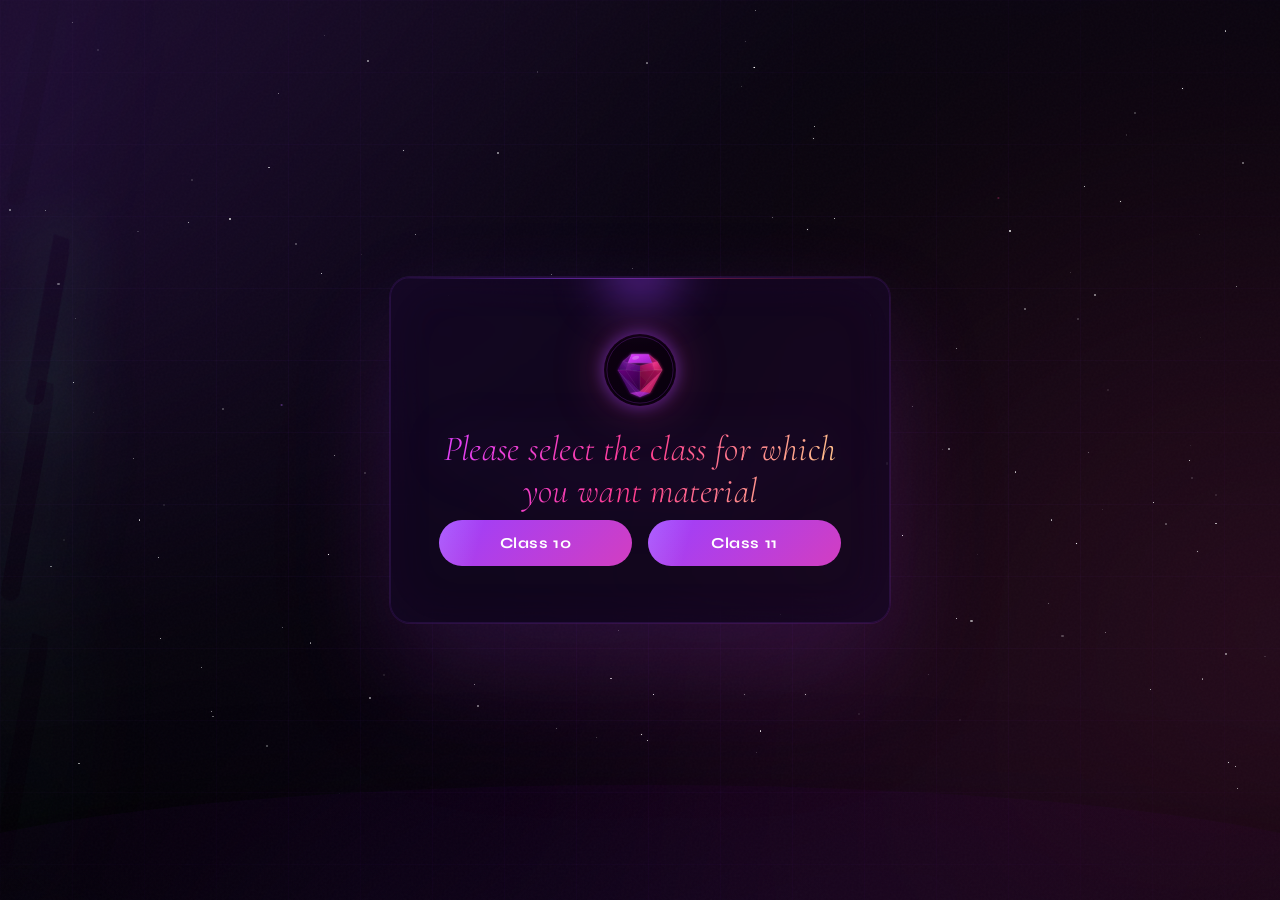
==== commit 30451db0: "Change title to 'Quartz' and add favicon link" ====
--- a/index.html
+++ b/index.html
@@ -3,7 +3,8 @@
 <head>
   <meta charset="UTF-8" />
   <meta name="viewport" content="width=device-width, initial-scale=1.0" />
-  <title>Study Material Shop</title>
+  <title>Quartz</title>
+  <link rel="icon" type="image/svg+xml" href="quartz-logo.svg">
   <link rel="stylesheet" href="style.css" />
   <link rel="stylesheet" href="logo.css" />
 </head>
@@ -32,4 +33,4 @@
 
   <script src="aurora.js"></script>
 </body>
-</html>+</html>
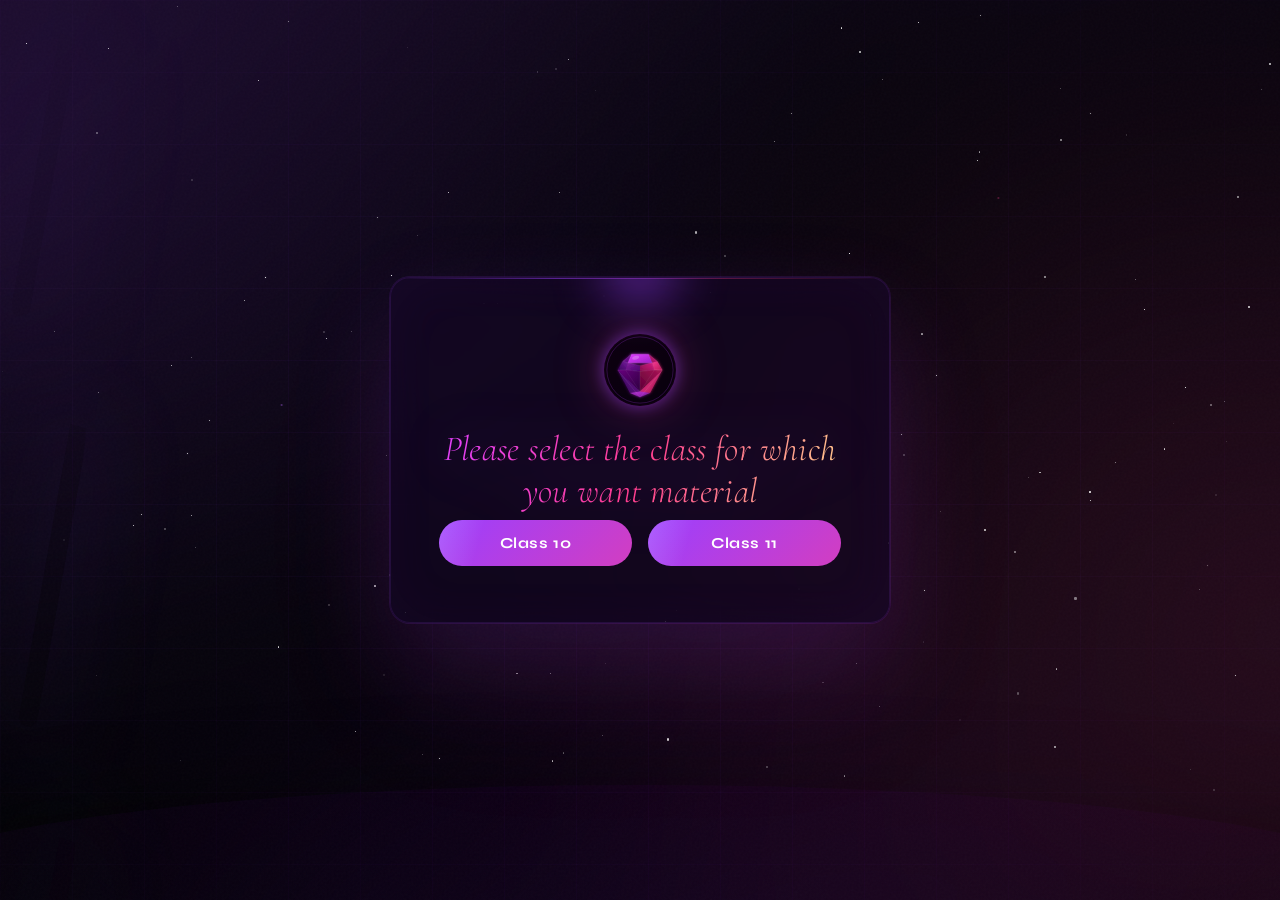
==== commit 9acd6526: "Add files via upload" ====
--- a/index.html
+++ b/index.html
@@ -3,8 +3,7 @@
 <head>
   <meta charset="UTF-8" />
   <meta name="viewport" content="width=device-width, initial-scale=1.0" />
-  <title>Quartz</title>
-  <link rel="icon" type="image/svg+xml" href="quartz-logo.svg">
+  <title>Study Material Shop</title>
   <link rel="stylesheet" href="style.css" />
   <link rel="stylesheet" href="logo.css" />
 </head>
@@ -33,4 +32,4 @@
 
   <script src="aurora.js"></script>
 </body>
-</html>
+</html>
--- a/style.css
+++ b/style.css
@@ -1350,3 +1350,44 @@
 }
 
 
+/* ============================================================
+   SWITCHER-VERIFIED-PATCH.CSS
+   Add to style.css — styles the ✦ Verified pill in the switcher
+   ============================================================ */
+
+/* The verified pill gets a special gold-tinted treatment */
+.switch-pill-verified {
+  padding: 9px 18px;
+  border-radius: 25px;
+  border: 1px solid rgba(255, 210, 138, 0.28);
+  background: rgba(255, 210, 138, 0.06);
+  color: rgba(255, 210, 138, 0.75);
+  cursor: pointer;
+  transition: all 0.3s cubic-bezier(0.22, 1, 0.36, 1);
+  font-weight: 600;
+  font-size: 0.82rem;
+  font-family: 'Syne', sans-serif;
+  letter-spacing: 0.04em;
+  white-space: nowrap;
+  text-decoration: none;
+  display: flex;
+  align-items: center;
+  gap: 6px;
+}
+
+.switch-pill-verified:hover {
+  background: rgba(255, 210, 138, 0.12);
+  border-color: rgba(255, 210, 138, 0.5);
+  color: rgba(255, 210, 138, 1);
+  box-shadow: 0 0 16px rgba(255, 210, 138, 0.15);
+}
+
+/* When on the verify page itself, show it as active */
+.switch-pill-verified.switch-pill-active {
+  background: rgba(255, 210, 138, 0.12);
+  border-color: rgba(255, 210, 138, 0.45);
+  color: rgba(255, 210, 138, 1);
+  box-shadow:
+    inset 0 1px 0 rgba(255,255,255,0.08),
+    0 0 20px rgba(255, 210, 138, 0.15);
+}
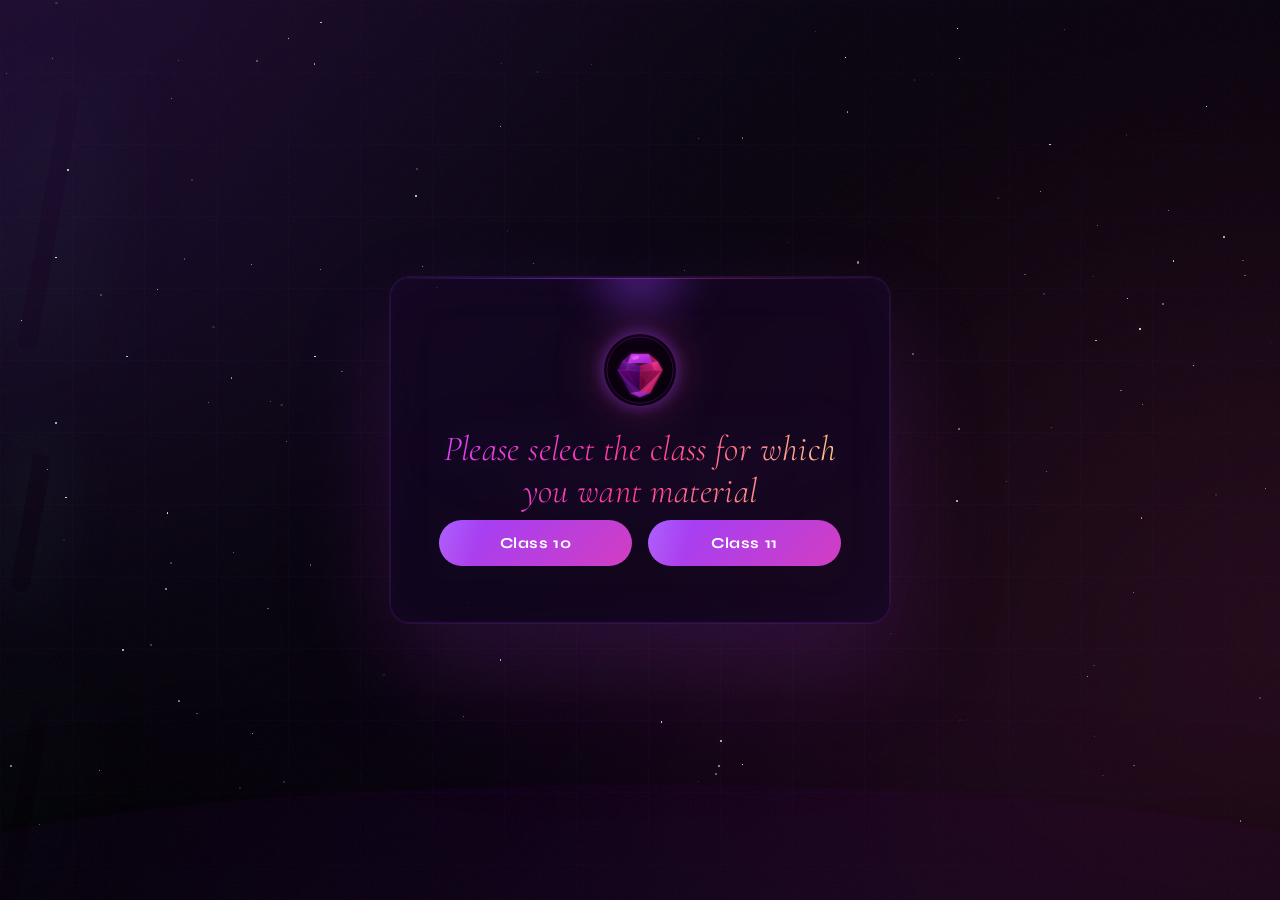
==== commit 19b6eb68: "Update title and add favicon link in index.html" ====
--- a/index.html
+++ b/index.html
@@ -3,7 +3,8 @@
 <head>
   <meta charset="UTF-8" />
   <meta name="viewport" content="width=device-width, initial-scale=1.0" />
-  <title>Study Material Shop</title>
+  <link rel="icon" type="image/svg+xml" href="quartz-logo.svg">
+  <title>Quartz</title>
   <link rel="stylesheet" href="style.css" />
   <link rel="stylesheet" href="logo.css" />
 </head>
@@ -32,4 +33,4 @@
 
   <script src="aurora.js"></script>
 </body>
-</html>+</html>
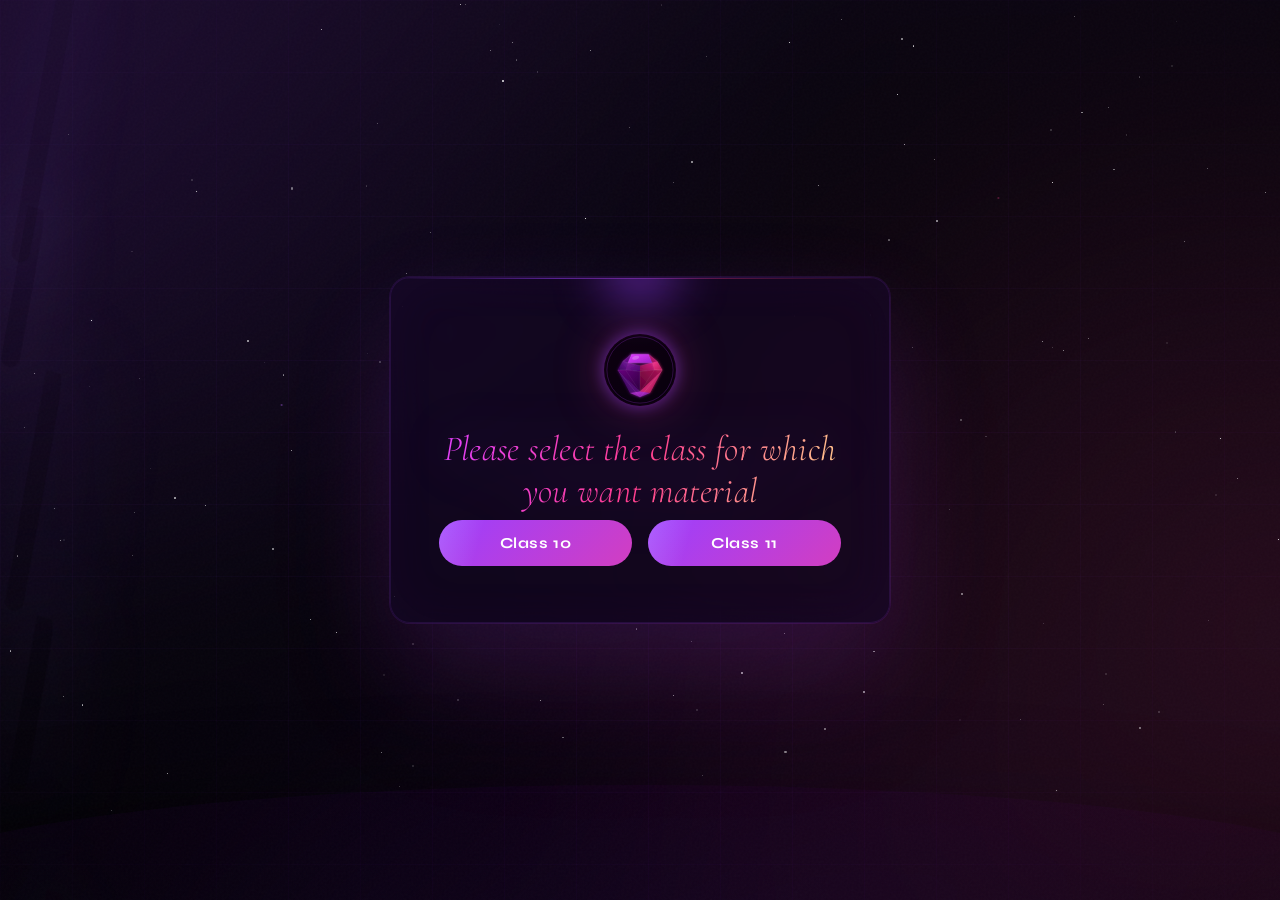
==== commit 181e0ff6: "Add files via upload" ====
--- a/index.html
+++ b/index.html
@@ -5,6 +5,7 @@
   <meta name="viewport" content="width=device-width, initial-scale=1.0" />
   <link rel="icon" type="image/svg+xml" href="quartz-logo.svg">
   <title>Quartz</title>
+  <link rel="stylesheet" href="mobile.css" />
   <link rel="stylesheet" href="style.css" />
   <link rel="stylesheet" href="logo.css" />
 </head>
@@ -31,6 +32,7 @@
     </div>
   </div>
 
+  <script src="responsive.js"></script>
   <script src="aurora.js"></script>
 </body>
-</html>
+</html>
--- a/mobile.css
+++ b/mobile.css
@@ -0,0 +1,1117 @@
+/* ============================================================
+   MOBILE.CSS — Quartz
+   Hamburger-menu mobile overrides. Only activates ≤768px.
+   Include AFTER style.css in every HTML page.
+   ============================================================ */
+
+/* ═══════════════ HIDE/SHOW NAV ELEMENTS ═══════════════ */
+
+/* Hide hamburger + mobile nav on desktop */
+.hamburger-btn,
+.mobile-nav,
+.nav-overlay {
+  display: none;
+}
+
+@media (max-width: 768px) {
+  /* Hide desktop switcher on mobile */
+  .switcher {
+    display: none !important;
+  }
+
+  /* ─── Hamburger Button ─── */
+  .hamburger-btn {
+    display: flex;
+    align-items: center;
+    gap: 9px;
+    position: fixed;
+    top: 14px;
+    left: 14px;
+    z-index: 1100;
+
+    /* Glass panel matching card aesthetic */
+    background: rgba(14, 6, 26, 0.82);
+    backdrop-filter: blur(20px) saturate(180%);
+    -webkit-backdrop-filter: blur(20px) saturate(180%);
+    border: 1px solid rgba(155, 63, 255, 0.22);
+    border-radius: 50px;
+    padding: 8px 16px 8px 10px;
+    cursor: pointer;
+
+    /* Subtle violet glow */
+    box-shadow:
+      0 0 0 1px rgba(0, 0, 0, 0.4),
+      0 4px 20px rgba(155, 63, 255, 0.15),
+      inset 0 1px 0 rgba(155, 63, 255, 0.1);
+
+    transition: background 0.3s cubic-bezier(0.22, 1, 0.36, 1),
+                border-color 0.3s ease,
+                box-shadow 0.3s ease,
+                transform 0.2s ease;
+  }
+
+  /* Top shimmer line — mirrors .glass-card::before */
+  .hamburger-btn::before {
+    content: '';
+    position: absolute;
+    top: 0; left: 0; right: 0;
+    height: 1px;
+    border-radius: 50px 50px 0 0;
+    background: linear-gradient(90deg,
+      transparent,
+      rgba(155, 63, 255, 0.55),
+      rgba(255, 61, 143, 0.35),
+      transparent);
+    pointer-events: none;
+  }
+
+  .hamburger-btn:active {
+    transform: scale(0.95);
+    box-shadow:
+      0 0 0 1px rgba(155, 63, 255, 0.2),
+      0 2px 10px rgba(155, 63, 255, 0.1);
+  }
+
+  .hamburger-btn.active {
+    background: rgba(20, 8, 38, 0.92);
+    border-color: rgba(155, 63, 255, 0.45);
+    box-shadow:
+      0 0 0 1px rgba(155, 63, 255, 0.1),
+      0 6px 28px rgba(155, 63, 255, 0.28),
+      0 12px 40px rgba(255, 61, 143, 0.1),
+      inset 0 1px 0 rgba(255, 255, 255, 0.06);
+  }
+
+  /* Animated 3-bar hamburger icon */
+  .hamburger-icon {
+    display: flex;
+    flex-direction: column;
+    justify-content: center;
+    gap: 5px;
+    width: 18px;
+    height: 18px;
+    flex-shrink: 0;
+  }
+
+  .hamburger-icon span {
+    display: block;
+    height: 1.5px;
+    border-radius: 2px;
+    background: linear-gradient(90deg, #9b3fff, #ff3d8f);
+    transform-origin: center;
+    transition: all 0.35s cubic-bezier(0.22, 1, 0.36, 1);
+  }
+
+  .hamburger-icon span:nth-child(2) {
+    width: 70%;
+    opacity: 0.7;
+  }
+
+  /* Morph to × when active */
+  .hamburger-btn.active .hamburger-icon span:nth-child(1) {
+    transform: translateY(6.5px) rotate(45deg);
+  }
+  .hamburger-btn.active .hamburger-icon span:nth-child(2) {
+    opacity: 0;
+    transform: scaleX(0);
+  }
+  .hamburger-btn.active .hamburger-icon span:nth-child(3) {
+    transform: translateY(-6.5px) rotate(-45deg);
+  }
+
+  .hamburger-logo {
+    width: 26px;
+    height: 26px;
+    border-radius: 8px;
+    box-shadow: 0 0 10px rgba(155, 63, 255, 0.3);
+  }
+
+  .hamburger-label {
+    font-family: 'Syne', sans-serif;
+    font-size: 0.75rem;
+    font-weight: 700;
+    color: rgba(200, 170, 255, 0.85);
+    letter-spacing: 0.1em;
+    text-transform: uppercase;
+  }
+
+  /* ─── Overlay ─── */
+  .nav-overlay {
+    display: none;
+    position: fixed;
+    inset: 0;
+    background: rgba(5, 3, 10, 0.7);
+    backdrop-filter: blur(4px);
+    -webkit-backdrop-filter: blur(4px);
+    z-index: 1050;
+    opacity: 0;
+    transition: opacity 0.35s ease;
+  }
+
+  .nav-overlay.open {
+    display: block;
+    opacity: 1;
+  }
+
+  /* ─── Mobile Nav Drawer ─── */
+  .mobile-nav {
+    display: flex;
+    flex-direction: column;
+    position: fixed;
+    top: 0;
+    left: 0;
+    width: 290px;
+    max-width: 82vw;
+    height: 100vh;
+
+    /* Deep glass panel */
+    background: rgba(10, 4, 20, 0.97);
+    backdrop-filter: blur(32px) saturate(160%);
+    -webkit-backdrop-filter: blur(32px) saturate(160%);
+    border-right: 1px solid rgba(155, 63, 255, 0.12);
+
+    z-index: 1100;
+    padding: 86px 16px 40px;
+    gap: 2px;
+
+    /* Violet ambient glow on the right edge */
+    box-shadow:
+      4px 0 60px rgba(155, 63, 255, 0.12),
+      1px 0 0 rgba(155, 63, 255, 0.08);
+
+    transform: translateX(-105%);
+    transition: transform 0.38s cubic-bezier(0.4, 0, 0.2, 1);
+    overflow-y: auto;
+    overflow-x: hidden;
+  }
+
+  /* Decorative aurora orb inside drawer */
+  .mobile-nav::before {
+    content: '';
+    position: absolute;
+    top: -60px;
+    left: -40px;
+    width: 260px;
+    height: 260px;
+    background: radial-gradient(ellipse,
+      rgba(155, 63, 255, 0.14) 0%,
+      rgba(255, 61, 143, 0.06) 50%,
+      transparent 70%);
+    border-radius: 50%;
+    filter: blur(40px);
+    pointer-events: none;
+    z-index: 0;
+  }
+
+  /* Grid overlay — mirrors .aurora-ribbons */
+  .mobile-nav::after {
+    content: '';
+    position: absolute;
+    inset: 0;
+    background-image:
+      linear-gradient(rgba(155, 63, 255, 0.025) 1px, transparent 1px),
+      linear-gradient(90deg, rgba(155, 63, 255, 0.025) 1px, transparent 1px);
+    background-size: 60px 60px;
+    pointer-events: none;
+    z-index: 0;
+    mask-image: radial-gradient(ellipse 120% 120% at 20% 20%, black 20%, transparent 80%);
+  }
+
+  .mobile-nav.open {
+    transform: translateX(0);
+  }
+
+  /* Drawer section label */
+  .mobile-nav-section-label {
+    position: relative;
+    z-index: 1;
+    font-family: 'JetBrains Mono', monospace;
+    font-size: 0.6rem;
+    font-weight: 500;
+    letter-spacing: 0.2em;
+    text-transform: uppercase;
+    color: rgba(155, 63, 255, 0.5);
+    padding: 4px 16px 8px;
+    margin-top: 8px;
+  }
+
+  /* Divider inside drawer */
+  .mobile-nav-divider {
+    position: relative;
+    z-index: 1;
+    height: 1px;
+    margin: 8px 4px;
+    background: linear-gradient(90deg,
+      rgba(155, 63, 255, 0.2),
+      rgba(255, 61, 143, 0.1),
+      transparent);
+    border: none;
+  }
+
+  /* Nav links */
+  .mobile-nav-link {
+    position: relative;
+    z-index: 1;
+    display: flex;
+    align-items: center;
+    gap: 10px;
+    padding: 13px 16px;
+    font-family: 'Syne', sans-serif;
+    font-size: 0.92rem;
+    font-weight: 600;
+    color: rgba(200, 170, 255, 0.75);
+    text-decoration: none;
+    border-radius: 14px;
+    border: 1px solid transparent;
+    transition: background 0.25s ease,
+                color 0.25s ease,
+                border-color 0.25s ease,
+                transform 0.2s ease;
+    letter-spacing: 0.02em;
+  }
+
+  /* Hover state with subtle left accent line */
+  .mobile-nav-link::before {
+    content: '';
+    position: absolute;
+    left: 0; top: 20%; bottom: 20%;
+    width: 2px;
+    border-radius: 2px;
+    background: linear-gradient(180deg, #9b3fff, #ff3d8f);
+    opacity: 0;
+    transition: opacity 0.25s ease;
+  }
+
+  .mobile-nav-link:hover,
+  .mobile-nav-link:active {
+    background: rgba(155, 63, 255, 0.08);
+    border-color: rgba(155, 63, 255, 0.12);
+    color: rgba(230, 210, 255, 1);
+    transform: translateX(2px);
+  }
+
+  .mobile-nav-link:hover::before {
+    opacity: 1;
+  }
+
+  /* Active / current page */
+  .mobile-nav-link.active-page {
+    background: linear-gradient(135deg,
+      rgba(155, 63, 255, 0.12),
+      rgba(255, 61, 143, 0.06));
+    border-color: rgba(155, 63, 255, 0.2);
+    color: #fff;
+  }
+
+  .mobile-nav-link.active-page::before {
+    opacity: 1;
+  }
+
+  /* Verified link — gold treatment matching .switch-pill-verified */
+  .mobile-nav-link.verified {
+    color: rgba(255, 210, 138, 0.85);
+    font-weight: 700;
+    border-color: rgba(255, 210, 138, 0.12);
+    background: rgba(255, 210, 138, 0.04);
+  }
+
+  .mobile-nav-link.verified::before {
+    background: linear-gradient(180deg, #ffd28a, #ffaa40);
+  }
+
+  .mobile-nav-link.verified:hover {
+    background: rgba(255, 210, 138, 0.1);
+    border-color: rgba(255, 210, 138, 0.25);
+    color: rgba(255, 210, 138, 1);
+    box-shadow: 0 0 16px rgba(255, 210, 138, 0.1);
+  }
+}
+
+/* ═══════════════════ LANDING PAGE ═══════════════════ */
+
+@media (max-width: 768px) {
+  .landing-container {
+    align-items: flex-end;
+    padding-bottom: 8vh;
+    min-height: 100svh;
+  }
+
+  .landing-card {
+    width: 96%;
+    padding: 2.4rem 1.6rem 2rem;
+
+    /* Elevated glow on mobile */
+    box-shadow:
+      0 0 0 1px rgba(155, 63, 255, 0.14),
+      0 30px 80px rgba(155, 63, 255, 0.18),
+      0 60px 120px rgba(255, 61, 143, 0.08),
+      inset 0 0 40px rgba(155, 63, 255, 0.04);
+  }
+
+  .landing-card h1 {
+    font-size: 1.65rem;
+    line-height: 1.18;
+  }
+
+  .landing-card h1 strong {
+    font-size: 1.05em;
+    letter-spacing: -0.02em;
+  }
+
+  .quartz-logo--landing {
+    width: 54px;
+    height: 54px;
+    margin-bottom: 0.9rem;
+    border-radius: 14px;
+    box-shadow: 0 0 28px rgba(155, 63, 255, 0.4);
+  }
+
+  .btn-row {
+    flex-direction: column;
+    gap: 0.7rem;
+  }
+
+  .btn-row .gradient-btn {
+    min-width: unset;
+    width: 100%;
+    padding: 15px 20px;
+    font-size: 0.9rem;
+    /* Prevent hover lift on touch */
+    transform: none !important;
+  }
+
+  .landing-eyebrow {
+    font-size: 0.58rem;
+    letter-spacing: 0.2em;
+  }
+
+  .landing-divider {
+    width: 48px;
+    margin: 1.2rem auto 1.6rem;
+  }
+}
+
+/* ═══════════════════ PAGE CONTENT ═══════════════════ */
+
+@media (max-width: 768px) {
+  .page-content {
+    padding: 72px 16px 100px;
+  }
+
+  .page-content h1 {
+    font-size: 1.75rem;
+    margin-bottom: 1.4rem;
+    letter-spacing: -0.02em;
+  }
+
+  /* Keep decorative underline but narrower */
+  .page-content h1::after {
+    width: 52px;
+    height: 2px;
+    bottom: -8px;
+  }
+
+  .sort-bar {
+    flex-direction: column;
+    align-items: stretch;
+    gap: 0.5rem;
+    margin-bottom: 1.4rem;
+  }
+
+  .sort-bar select {
+    min-width: unset;
+    width: 100%;
+    font-size: 0.8rem;
+    padding: 11px 40px 11px 18px;
+    border-radius: 14px;
+  }
+
+  .sort-bar label {
+    font-size: 0.65rem;
+    letter-spacing: 0.12em;
+  }
+}
+
+/* ═══════════════════ PRODUCT GRID ═══════════════════ */
+
+@media (max-width: 479px) {
+  .product-grid {
+    grid-template-columns: 1fr;
+    gap: 1rem;
+  }
+}
+
+@media (min-width: 480px) and (max-width: 768px) {
+  .product-grid {
+    grid-template-columns: repeat(2, 1fr);
+    gap: 0.9rem;
+  }
+}
+
+/* ═══════════════════ PRODUCT CARD ═══════════════════ */
+
+@media (max-width: 768px) {
+  /* Disable lift animation on touch — feels wrong on mobile */
+  .product-card:hover {
+    transform: none;
+    box-shadow: 0 0 0 1px rgba(155, 63, 255, 0.08), 0 20px 60px rgba(0, 0, 0, 0.4);
+  }
+
+  /* Still show top shimmer on tap */
+  .product-card:active {
+    border-color: rgba(155, 63, 255, 0.28);
+    box-shadow:
+      0 0 0 1px rgba(155, 63, 255, 0.12),
+      0 8px 30px rgba(155, 63, 255, 0.14);
+  }
+
+  .product-card:active::before {
+    opacity: 1;
+  }
+
+  .product-image {
+    height: auto;
+    min-height: 155px;
+    padding: 20px 16px 18px;
+  }
+
+  .product-image h2 {
+    font-size: 1.05rem;
+    line-height: 1.25;
+    margin-bottom: 0.35rem;
+  }
+
+  .product-image p {
+    font-size: 0.75rem;
+    line-height: 1.55;
+  }
+
+  /* Tighten corner marks on small cards */
+  .product-image::before,
+  .product-image::after {
+    width: 12px;
+    height: 12px;
+  }
+
+  .product-image::before {
+    top: 9px; left: 9px;
+  }
+
+  .product-image::after {
+    bottom: 9px; right: 9px;
+  }
+
+  .product-info {
+    padding: 12px 14px;
+    flex-wrap: wrap;
+    gap: 8px;
+  }
+
+  .product-actions {
+    gap: 5px;
+  }
+
+  .icon-btn {
+    width: 32px;
+    height: 32px;
+    font-size: 0.88rem;
+  }
+
+  .icon-btn:hover {
+    /* No scale pop on touch */
+    transform: none;
+  }
+
+  .qty-control {
+    padding: 3px 6px;
+    gap: 6px;
+  }
+
+  .qty-btn {
+    width: 26px;
+    height: 26px;
+    font-size: 0.75rem;
+  }
+
+  .qty-btn:hover {
+    transform: none;
+  }
+
+  .qty-num {
+    font-size: 0.82rem;
+    min-width: 18px;
+  }
+
+  .price-old {
+    font-size: 0.72rem;
+  }
+
+  .price-new {
+    font-size: 1.05rem;
+  }
+
+  .hot-badge {
+    font-size: 0.6rem;
+    padding: 4px 10px;
+    margin-top: 0.65rem;
+    gap: 4px;
+  }
+}
+
+/* ═══════════════════ FLOATING CART ═══════════════════ */
+
+@media (max-width: 768px) {
+  .cart-float {
+    bottom: 18px;
+    right: 16px;
+  }
+
+  .cart-float a {
+    padding: 12px 20px;
+    font-size: 0.82rem;
+    gap: 8px;
+    /* Lift animation disabled on mobile */
+    transition: box-shadow 0.3s ease;
+  }
+
+  .cart-float a:hover {
+    transform: none;
+    box-shadow:
+      0 0 0 1px rgba(155, 63, 255, 0.35),
+      0 10px 36px rgba(155, 63, 255, 0.3);
+  }
+
+  .cart-badge {
+    width: 20px;
+    height: 20px;
+    font-size: 0.64rem;
+  }
+}
+
+/* ═══════════════════ CART PAGE ═══════════════════ */
+
+@media (max-width: 768px) {
+  .cart-container {
+    padding: 68px 14px 100px;
+  }
+
+  .cart-header {
+    gap: 10px;
+    margin-bottom: 1.4rem;
+  }
+
+  .cart-header h1 {
+    font-size: 1.65rem;
+  }
+
+  .cart-header a {
+    width: 36px;
+    height: 36px;
+    font-size: 1.15rem;
+    border-radius: 12px;
+  }
+
+  .cart-item {
+    flex-direction: column;
+    align-items: flex-start;
+    padding: 1rem 1.1rem;
+    gap: 10px;
+    border-radius: 16px;
+    margin-bottom: 6px;
+  }
+
+  .cart-item-right {
+    width: 100%;
+    justify-content: space-between;
+    gap: 0.7rem;
+  }
+
+  .cart-item-total {
+    min-width: unset;
+    text-align: left;
+    font-size: 0.9rem;
+  }
+
+  .cart-item-name {
+    font-size: 0.9rem;
+  }
+
+  .cart-item-meta {
+    font-size: 0.72rem;
+  }
+
+  .remove-btn {
+    width: 28px;
+    height: 28px;
+    font-size: 0.82rem;
+    border-radius: 10px;
+  }
+
+  .bill-section {
+    padding: 1.3rem 1.2rem;
+    border-radius: 14px;
+  }
+
+  .bill-row {
+    font-size: 0.82rem;
+    padding: 7px 0;
+  }
+
+  .bill-row span:last-child {
+    font-size: 0.82rem;
+  }
+
+  .bill-row.grand {
+    font-size: 1rem;
+    padding-top: 12px;
+  }
+
+  .bill-row.grand span:last-child {
+    font-size: 1.05rem;
+  }
+
+  .email-input-row {
+    flex-direction: column;
+    gap: 8px;
+  }
+
+  .email-input {
+    font-size: 0.88rem;
+    padding: 13px 20px;
+    border-radius: 14px;
+  }
+
+  .email-section label {
+    font-size: 0.72rem;
+    letter-spacing: 0.1em;
+  }
+
+  .email-section .helper {
+    font-size: 0.75rem;
+  }
+
+  .privacy-info {
+    padding: 1rem 1.1rem;
+    font-size: 0.78rem;
+    border-radius: 12px;
+  }
+
+  .delivery-note {
+    font-size: 0.8rem;
+    padding: 0.8rem 1rem;
+    border-radius: 12px;
+    gap: 6px;
+  }
+
+  .gradient-btn {
+    padding: 14px 24px;
+    font-size: 0.9rem;
+  }
+
+  .gradient-btn:hover {
+    transform: none;
+  }
+
+  .btn-outline {
+    padding: 13px 22px;
+    font-size: 0.88rem;
+  }
+
+  .cart-actions {
+    gap: 8px;
+    margin-top: 1.4rem;
+  }
+}
+
+/* ═══════════════════ ORDER OVERLAY ═══════════════════ */
+
+@media (max-width: 768px) {
+  .order-overlay .ol-card {
+    padding: 2rem 1.4rem 1.8rem;
+    width: 96%;
+    border-radius: 22px;
+  }
+
+  .ol-check-wrap {
+    width: 82px;
+    height: 82px;
+    margin-bottom: 1.2rem;
+  }
+
+  .ol-check-icon svg {
+    width: 42px;
+    height: 42px;
+  }
+
+  .ol-headline {
+    font-size: 1.65rem !important;
+    margin-bottom: 0.5rem;
+  }
+
+  .ol-sub {
+    font-size: 0.8rem;
+    line-height: 1.55;
+  }
+
+  /* Hide <br> tags on mobile — let text reflow naturally */
+  .ol-sub br {
+    display: none;
+  }
+
+  .ol-divider {
+    margin: 1.2rem 0;
+  }
+
+  .ol-email-box {
+    padding: 0.9rem 1rem;
+    flex-direction: column;
+    text-align: center;
+    align-items: center;
+    gap: 0.5rem;
+    border-radius: 14px;
+  }
+
+  .ol-email-text strong {
+    font-size: 0.82rem;
+  }
+
+  .ol-email-text span {
+    font-size: 0.72rem;
+  }
+
+  .ol-email-text {
+    text-align: center;
+  }
+
+  .ol-timer {
+    font-size: 0.74rem;
+    padding: 0.42rem 0.9rem;
+    margin-top: 1rem;
+  }
+
+  .ol-redirect {
+    font-size: 0.68rem;
+    margin-top: 1.2rem;
+  }
+}
+
+/* ═══════════════════ SEARCH ═══════════════════ */
+
+@media (max-width: 768px) {
+  .search-wrap {
+    max-width: 100%;
+  }
+
+  .search-input {
+    font-size: 0.85rem;
+    padding: 13px 40px 13px 44px;
+    border-radius: 14px;
+  }
+
+  .search-results-tag {
+    font-size: 0.7rem;
+    letter-spacing: 0.1em;
+  }
+
+  .search-empty-title {
+    font-size: 0.92rem;
+  }
+}
+
+/* ═══════════════════ CONTRIBUTE PAGE ═══════════════════ */
+
+@media (max-width: 768px) {
+  .hero {
+    padding: 84px 18px 56px;
+  }
+
+  .hero-title {
+    font-size: 2.1rem;
+    letter-spacing: -0.02em;
+    line-height: 1.1;
+  }
+
+  .hero-sub {
+    font-size: 0.88rem;
+    padding: 0 6px;
+    line-height: 1.65;
+  }
+
+  .hero-pills {
+    gap: 7px;
+    flex-wrap: wrap;
+    justify-content: center;
+  }
+
+  .pill {
+    font-size: 0.7rem;
+    padding: 7px 12px;
+  }
+
+  /* Stack value props into single column */
+  .value-props {
+    grid-template-columns: 1fr;
+    padding: 0 16px;
+    gap: 1px;
+  }
+
+  /* Round only the outer corners when stacked */
+  .vp-card:first-child {
+    border-radius: 16px 16px 0 0;
+  }
+
+  .vp-card:last-child {
+    border-radius: 0 0 16px 16px;
+  }
+
+  .form-section {
+    padding: 0 14px 90px;
+  }
+
+  .form-card {
+    padding: 26px 16px;
+    border-radius: 18px;
+  }
+
+  .form-grid {
+    grid-template-columns: 1fr;
+    gap: 1rem;
+  }
+
+  .field-group.full {
+    grid-column: auto;
+  }
+
+  .submit-btn {
+    padding: 16px 28px;
+    font-size: 0.88rem;
+    width: 100%;
+  }
+
+  .header {
+    padding: 14px 18px;
+  }
+
+  /* Remove the "tag" label from header on mobile — saves space */
+  .header-tag {
+    display: none;
+  }
+
+  .footer {
+    padding: 32px 18px;
+  }
+}
+
+/* ═══════════════════ VERIFY PAGE ═══════════════════ */
+
+@media (max-width: 768px) {
+  .verify-page {
+    padding: 72px 14px 84px;
+    gap: 1.6rem;
+  }
+
+  .verify-headline {
+    font-size: 2rem;
+    line-height: 1.1;
+  }
+
+  .verify-sub {
+    font-size: 0.85rem;
+    padding: 0 2px;
+    line-height: 1.65;
+  }
+
+  .cert-card {
+    padding: 1.4rem 1rem;
+    border-radius: 16px;
+  }
+
+  /* Stack identity row vertically and center */
+  .cert-identity {
+    flex-direction: column;
+    text-align: center;
+    gap: 12px;
+    align-items: center;
+  }
+
+  .cert-logo {
+    margin: 0 auto;
+  }
+
+  .cert-fields {
+    grid-template-columns: 1fr;
+    gap: 0.8rem;
+  }
+
+  .cert-field--full {
+    grid-column: auto;
+  }
+
+  /* Prevent hash overflow — break at any character */
+  .cert-hash {
+    font-size: 0.52rem;
+    word-break: break-all;
+    line-height: 1.6;
+    letter-spacing: 0.04em;
+  }
+
+  .cert-seal-row {
+    flex-direction: column;
+    align-items: flex-start;
+    gap: 12px;
+  }
+
+  .cert-berne {
+    text-align: left;
+  }
+
+  .verify-legal-inner {
+    flex-direction: column;
+    gap: 12px;
+  }
+
+  .verify-notice {
+    padding: 1rem 1rem;
+    flex-direction: column;
+    text-align: center;
+    gap: 8px;
+    border-radius: 12px;
+  }
+}
+
+/* ═══════════════════ WISHLIST ═══════════════════ */
+
+@media (max-width: 768px) {
+  /* Full-width drawer on mobile */
+  .wish-drawer {
+    width: 100vw;
+    border-radius: 0;
+    border-left: none;
+    border-top: 1px solid rgba(155, 63, 255, 0.12);
+    box-shadow:
+      0 -10px 60px rgba(155, 63, 255, 0.12),
+      0 -2px 0 rgba(155, 63, 255, 0.06);
+  }
+
+  /* Push wishlist float above floating cart */
+  .wish-float {
+    bottom: 82px;
+    right: 14px;
+  }
+
+  .wish-float-btn {
+    width: 42px;
+    height: 42px;
+    font-size: 1.1rem;
+    border-radius: 14px;
+    box-shadow:
+      0 4px 20px rgba(155, 63, 255, 0.25),
+      0 0 0 1px rgba(155, 63, 255, 0.15);
+  }
+
+  .wish-item {
+    padding: 12px 14px;
+    border-radius: 12px;
+    gap: 8px;
+  }
+
+  .wish-item-name {
+    font-size: 0.82rem;
+  }
+
+  .wish-add-cart-btn {
+    font-size: 0.62rem;
+    padding: 5px 10px;
+    border-radius: 8px;
+  }
+}
+
+/* ═══════════════════ MISC ═══════════════════ */
+
+@media (max-width: 768px) {
+  .discount-badge {
+    font-size: 0.6rem;
+    padding: 3px 8px;
+  }
+
+  .price-badge-row {
+    gap: 5px;
+  }
+
+  /* No lift effects on touch devices */
+  .glass-card-hover:hover {
+    transform: none;
+    box-shadow:
+      0 0 0 1px rgba(155, 63, 255, 0.1),
+      0 8px 24px rgba(155, 63, 255, 0.08);
+  }
+
+  /* Accessible tap feedback instead */
+  .glass-card-hover:active {
+    border-color: rgba(155, 63, 255, 0.25);
+    box-shadow:
+      0 0 0 1px rgba(155, 63, 255, 0.12),
+      0 4px 16px rgba(155, 63, 255, 0.12);
+  }
+
+  /* Toast sits above floating cart */
+  .toast {
+    font-size: 0.8rem;
+    padding: 11px 22px;
+    bottom: 80px;
+    max-width: 92vw;
+    border-radius: 14px;
+  }
+
+  /* Reduce blur intensity on mobile — GPU expensive */
+  .aurora-gradient {
+    filter: blur(50px);
+    opacity: 0.85;
+  }
+
+  /* Hide decorative waves — pure GPU cost on mobile */
+  .wave {
+    display: none;
+  }
+
+  /* Shrink hill */
+  .hill {
+    height: 110px;
+    margin-bottom: -55px;
+  }
+
+  /* Tighten aurora grid */
+  .aurora-ribbons {
+    background-size: 56px 56px;
+    opacity: 0.6;
+  }
+
+  /* Prevent font scaling on rotation */
+  body {
+    -webkit-text-size-adjust: 100%;
+    -webkit-tap-highlight-color: transparent;
+  }
+
+  /* Prevent horizontal overflow */
+  html,
+  body {
+    overflow-x: hidden;
+    max-width: 100vw;
+  }
+
+  /* Tighten scrollbar on mobile WebKit */
+  ::-webkit-scrollbar {
+    width: 2px;
+  }
+
+  /* Respect reduced-motion for users who need it */
+  @media (prefers-reduced-motion: reduce) {
+    .hamburger-icon span,
+    .mobile-nav,
+    .nav-overlay,
+    .mobile-nav-link {
+      transition: none !important;
+      animation: none !important;
+    }
+  }
+}
--- a/style.css
+++ b/style.css
@@ -1390,4 +1390,5 @@
   box-shadow:
     inset 0 1px 0 rgba(255,255,255,0.08),
     0 0 20px rgba(255, 210, 138, 0.15);
-}+}
+
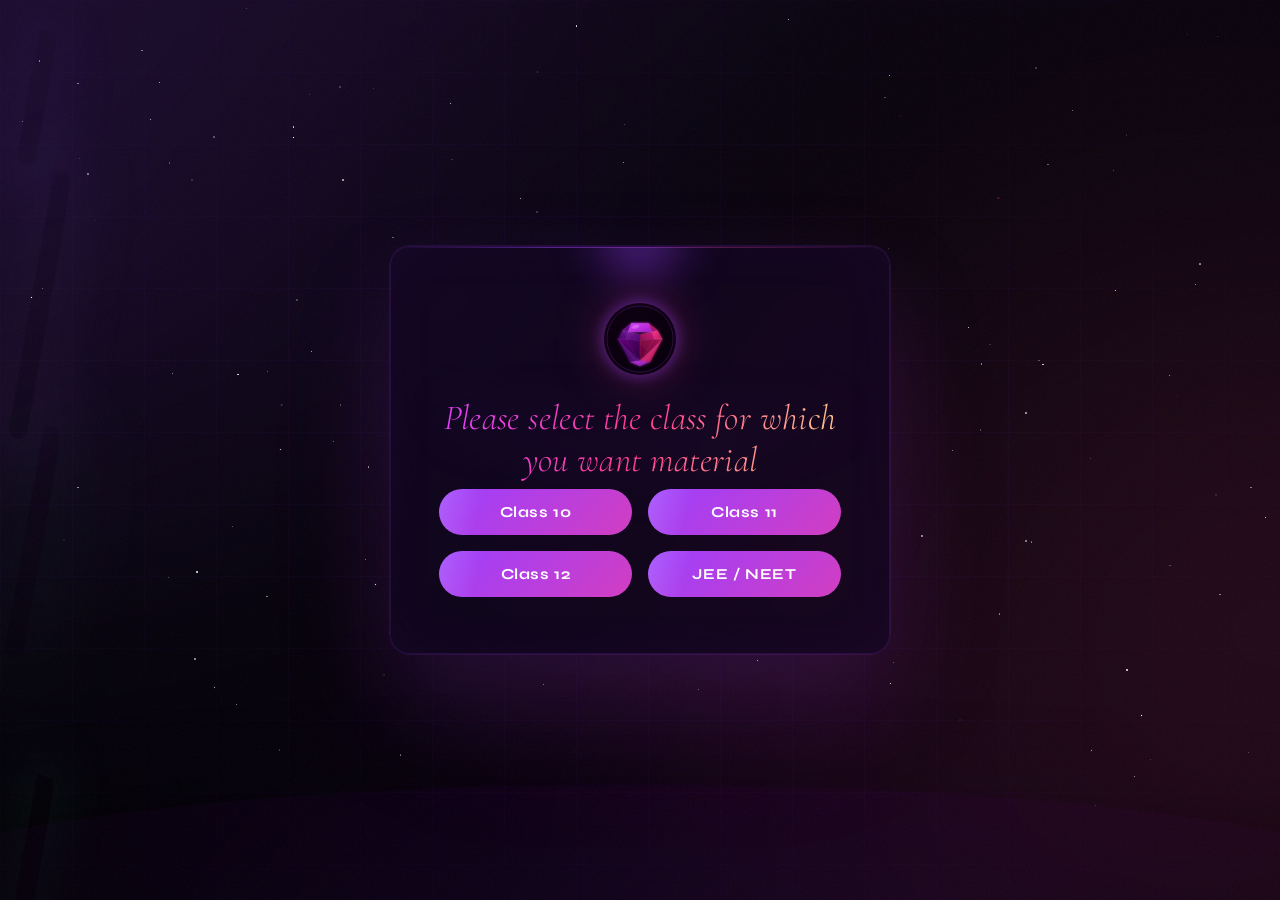
==== commit fb10524c: "Add links for Class 12 and JEE/NEET" ====
--- a/index.html
+++ b/index.html
@@ -28,6 +28,8 @@
       <div class="btn-row">
         <a href="class10.html" class="gradient-btn">Class 10</a>
         <a href="class11.html" class="gradient-btn">Class 11</a>
+        <a href="class12.html" class="gradient-btn">Class 12</a>
+        <a href="competitive.html" class="gradient-btn">JEE / NEET</a>
       </div>
     </div>
   </div>
@@ -35,4 +37,4 @@
   <script src="responsive.js"></script>
   <script src="aurora.js"></script>
 </body>
-</html>+</html>
